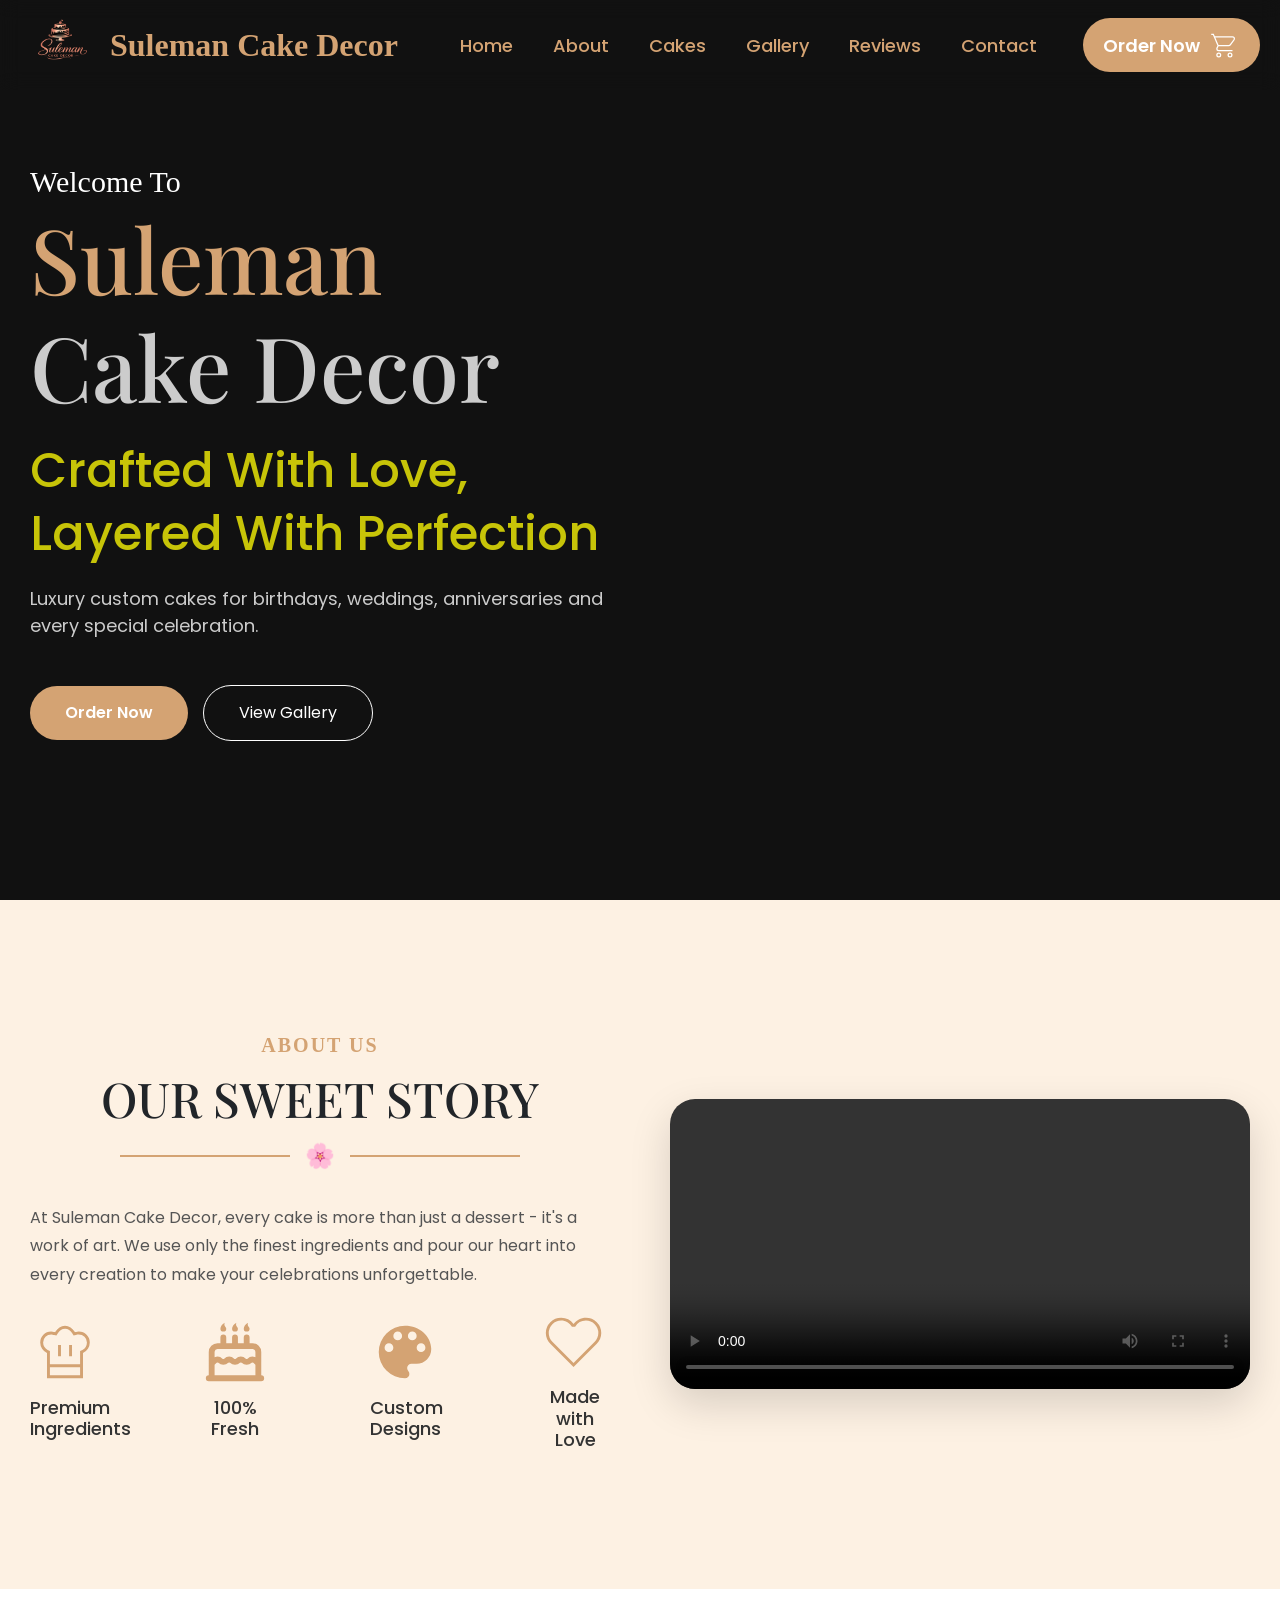
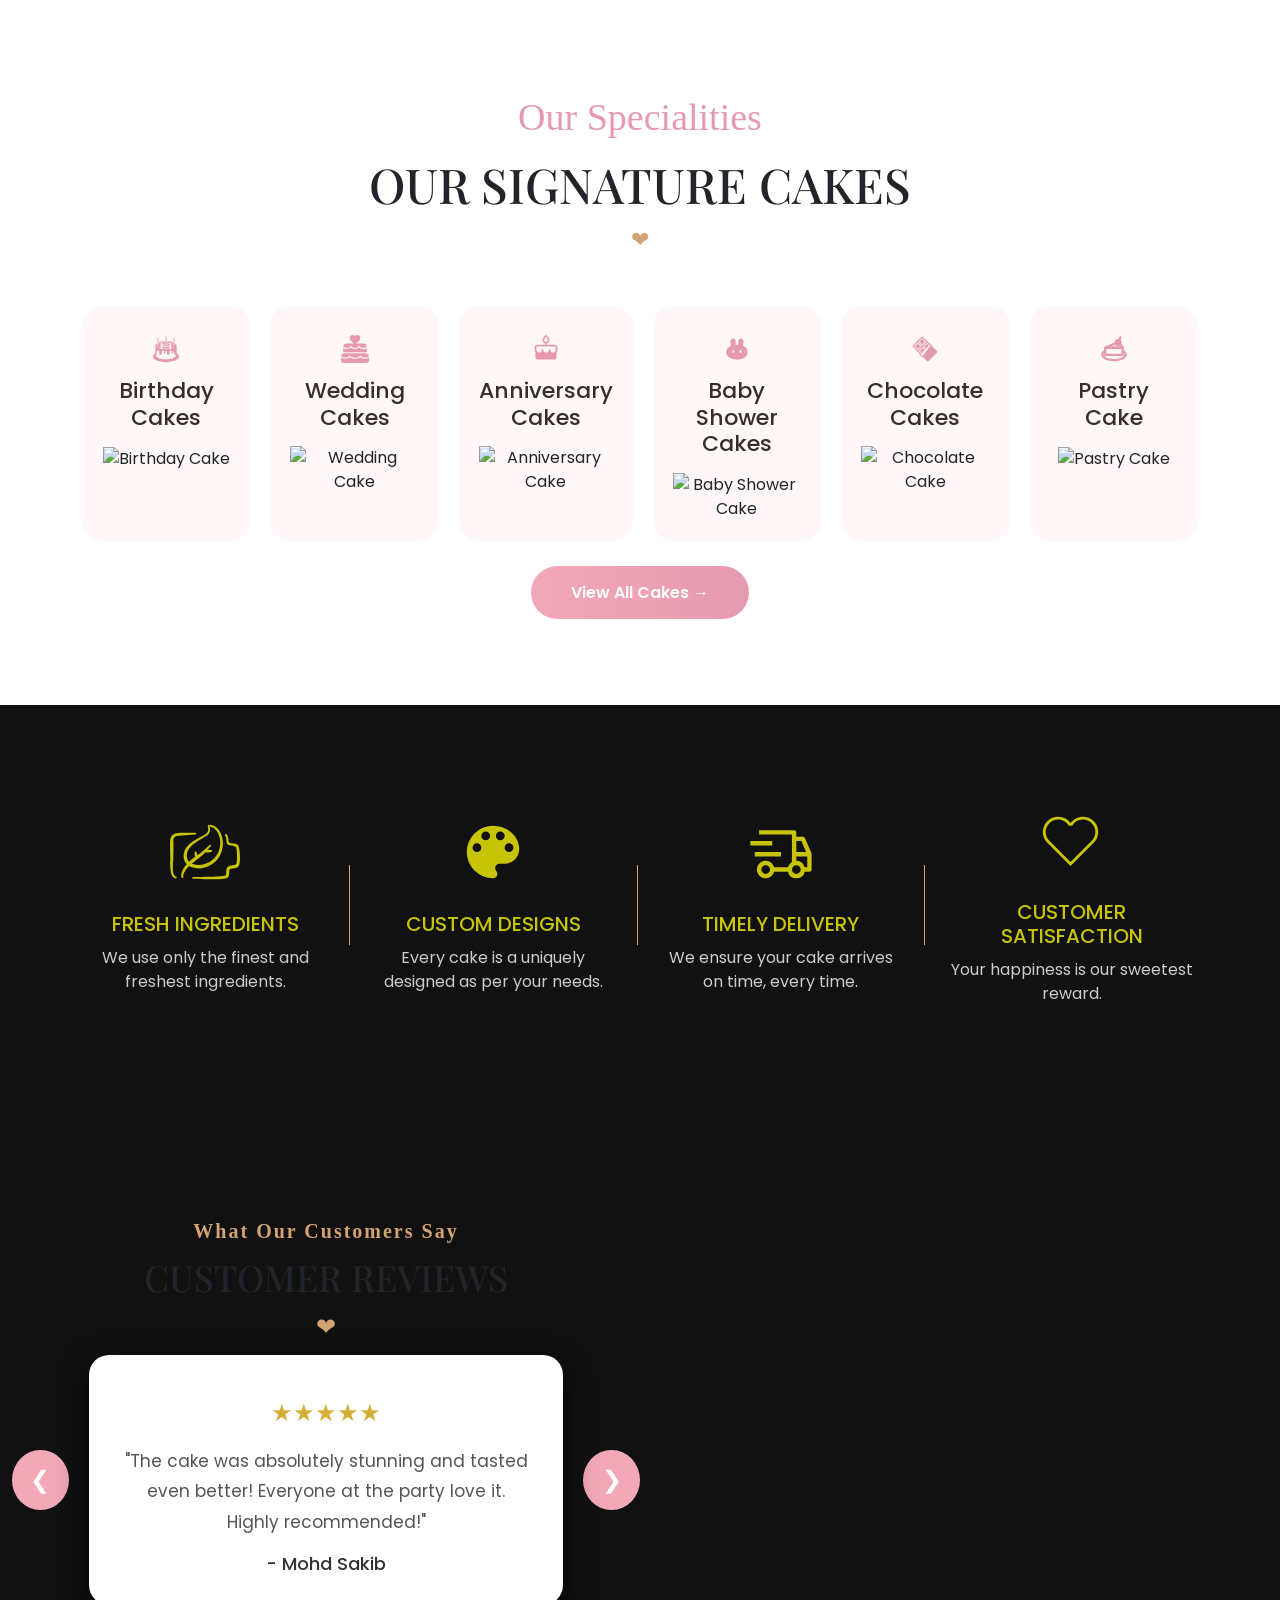
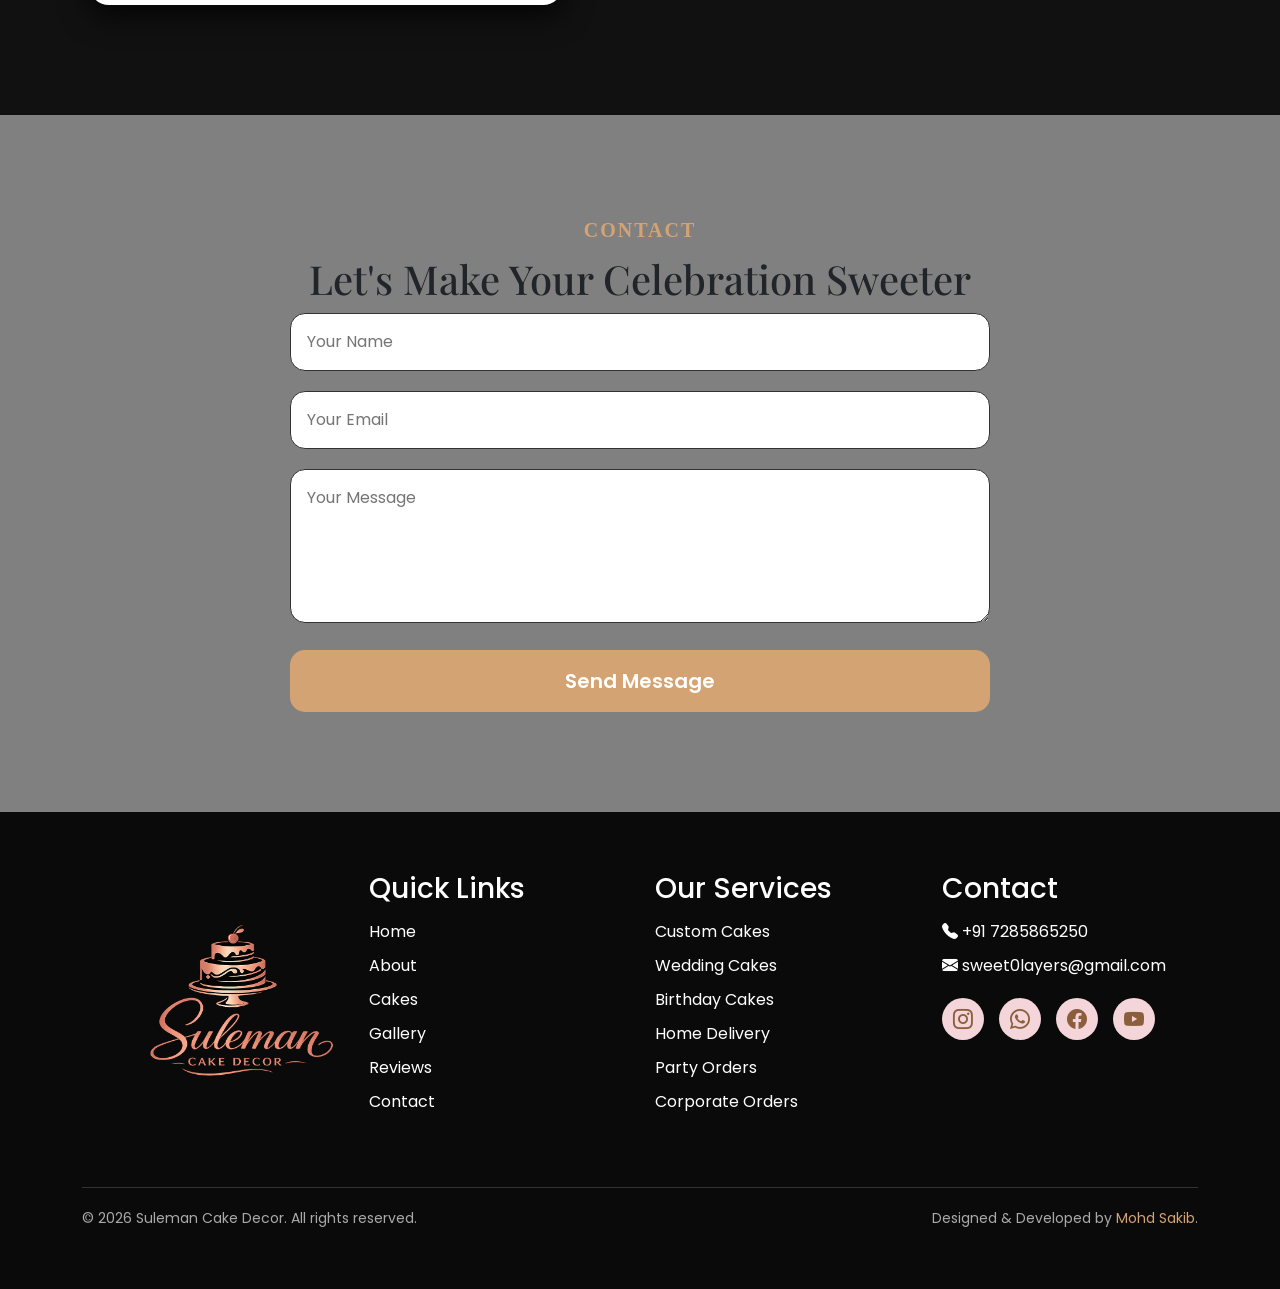
==== index.html @ d2c11972 "New Features Add" ====
<!DOCTYPE html>
<html lang="en">

<head>
    <meta charset="UTF-8">
    <meta name="viewport" content="width=device-width, initial-scale=1.0">

    <title>Suleman Cake Decor</title>

    <link rel="stylesheet" href="https://cdn.jsdelivr.net/npm/bootstrap-icons@1.11.3/font/bootstrap-icons.min.css">

    <!-- Bootstrap -->
    <link href="https://cdn.jsdelivr.net/npm/bootstrap@5.3.3/dist/css/bootstrap.min.css" rel="stylesheet">

    <!-- Google Fonts -->
    <link
        href="https://fonts.googleapis.com/css2?family=Playfair+Display:wght@500;600;700&family=Poppins:wght@300;400;500;600&display=swap"
        rel="stylesheet">

    <!-- CSS -->
    <link rel="stylesheet" href="style.css">
</head>

<body>

    <!-- ================= NAVBAR ================= -->

    <nav class="navbar navbar-expand-lg fixed-top">
        <div class="container">
            <a class="logo" href="#home">
                <img src="images/logo.png" alt="Logo" class="logo">
            </a>

            <a class="navbar-brand" href="#home">
                Suleman Cake Decor
            </a>

            <button class="navbar-toggler" type="button" data-bs-toggle="collapse" data-bs-target="#navbarMenu">
                <span class="navbar-toggler-icon"></span>
            </button>

            <div class="collapse navbar-collapse" id="navbarMenu">

                <ul class="navbar-nav mx-auto">

                    <li class="nav-item">
                        <a class="nav-link" href="#home">Home</a>
                    </li>

                    <li class="nav-item">
                        <a class="nav-link" href="#about">About</a>
                    </li>

                    <li class="nav-item">
                        <a class="nav-link" href="#cakes">Cakes</a>
                    </li>

                    <li class="nav-item">
                        <a class="nav-link" href="#gallery" id="navGalleryBtn">Gallery</a>
                    </li>

                    <li class="nav-item">
                        <a class="nav-link" href="#reviews">Reviews</a>
                    </li>

                    <li class="nav-item">
                        <a class="nav-link" href="#contact">Contact</a>
                    </li>

                </ul>

                <a href="#contact" class="order-btn">
                    Order Now
                    <svg xmlns="http://www.w3.org/2000/svg" viewBox="0 0 24 24">
                        <path fill="currentColor"
                            d="M16 18a2 2 0 0 1 2 2a2 2 0 0 1-2 2a2 2 0 0 1-2-2a2 2 0 0 1 2-2m0 1a1 1 0 0 0-1 1a1 1 0 0 0 1 1a1 1 0 0 0 1-1a1 1 0 0 0-1-1m-9-1a2 2 0 0 1 2 2a2 2 0 0 1-2 2a2 2 0 0 1-2-2a2 2 0 0 1 2-2m0 1a1 1 0 0 0-1 1a1 1 0 0 0 1 1a1 1 0 0 0 1-1a1 1 0 0 0-1-1M18 6H4.27l2.55 6H15c.33 0 .62-.16.8-.4l3-4c.13-.17.2-.38.2-.6a1 1 0 0 0-1-1m-3 7H6.87l-.77 1.56L6 15a1 1 0 0 0 1 1h11v1H7a2 2 0 0 1-2-2a2 2 0 0 1 .25-.97l.72-1.47L2.34 4H1V3h2l.85 2H18a2 2 0 0 1 2 2c0 .5-.17.92-.45 1.26l-2.91 3.89c-.36.51-.96.85-1.64.85" />
                    </svg>
                </a>

            </div>
        </div>
    </nav>

    <!-- ================= HERO ================= -->

    <section class="hero" id="home">

        <div class="container">

            <div class="row align-items-center min-vh-100">

                <div class="col-lg-6">

                    <span class="welcome-text">
                        Welcome To
                    </span>

                    <h1 class="hero-title">
                        Suleman <span class="layers-color"><br>Cake Decor</span>
                    </h1>

                    <h2 class="hero-heading">
                        Crafted With Love, <br>
                        Layered With Perfection
                    </h2>

                    <p class="hero-desc">
                        Luxury custom cakes for birthdays,
                        weddings, anniversaries and every
                        special celebration.
                    </p>

                    <div class="hero-buttons">

                        <a href="#contact" class="btn-primary-custom">
                            Order Now
                        </a>

                        <a href="#gallery" id="viewGalleryBtn" class="btn-outline-custom">
                            View Gallery
                        </a>

                    </div>

                </div>

            </div>

        </div>

    </section>

    <!-- ================= ABOUT ================= -->

    <section class="about-section" id="about">

        <div class="container">

            <div class="row align-items-center">

                <div class="col-lg-6">

                    <span class="section-tag">
                        ABOUT US
                    </span>

                    <h2 class="section-title">
                        OUR SWEET STORY
                    </h2>

                    <div class="divider-line">
                        <span>🌸</span>
                    </div>

                    <p>
                        At Suleman Cake Decor, every cake is more than just a dessert - it's a work of art. We use only the
                        finest ingredients and pour our heart into every creation to make your celebrations
                        unforgettable.
                    </p>

                    <div class="about-icons">

                        <div class="about-icon">
                            <svg xmlns="http://www.w3.org/2000/svg" viewBox="0 0 24 24">
                                <path fill="currentColor"
                                    d="M9.616 13.442h1V9.616h-1zm-3.789-1.115q-1.035-.517-1.68-1.48Q3.5 9.885 3.5 8.725q0-1.548 1.086-2.636Q5.67 5 7.219 5q.295 0 .603.05t.603.125l.173.039l.096-.155q.548-.909 1.404-1.484T12 3t1.902.575t1.423 1.484l.096.154l.154-.038q.286-.075.572-.125t.595-.05q1.568 0 2.663 1.088T20.5 8.744q0 1.16-.637 2.113q-.636.953-1.69 1.466v4.908H5.827zm7.577 1.115h1V9.616h-1zm-6.577 2.789h10.346v-4.552l.812-.396q.707-.344 1.12-1.018t.414-1.482q0-1.169-.828-1.976T16.704 6q-.256 0-.49.04q-.235.04-.466.116l-.79.228l-.487-.819q-.408-.69-1.047-1.128T12.01 4t-1.415.438t-1.047 1.128l-.487.819l-.815-.23q-.23-.068-.468-.112T7.29 6q-1.16 0-1.975.803T4.5 8.768q0 .803.411 1.473t1.124 1.042l.792.396zm-1 1h1V20h10.346v-2.77h1V21H5.827zm6.192-1" />
                            </svg>
                            <h6>Premium <br> Ingredients</h6>
                        </div>

                        <div class="about-icon">
                            <svg xmlns="http://www.w3.org/2000/svg" viewBox="0 0 24 24">
                                <path fill="currentColor"
                                    d="M16 6a1 1 0 0 1 1 1v2h1a3 3 0 0 1 3 3v8a1 1 0 1 1 0 2H3a1 1 0 1 1 0-2v-8a3 3 0 0 1 3-3h1V7a1 1 0 0 1 2 0v2h2V7a1 1 0 1 1 2 0v2h2V7a1 1 0 0 1 1-1m1.707 9.707a2.414 2.414 0 0 1-3.414 0a.414.414 0 0 0-.586 0a2.414 2.414 0 0 1-3.414 0a.414.414 0 0 0-.586 0a2.414 2.414 0 0 1-3.414 0a.414.414 0 0 0-.586 0L5 16.414V20h14v-3.586l-.707-.707a.414.414 0 0 0-.586 0M18 11H6a1 1 0 0 0-.993.883L5 12v1.802a2.415 2.415 0 0 1 2.707.49a.414.414 0 0 0 .586 0a2.414 2.414 0 0 1 3.414 0a.414.414 0 0 0 .586 0a2.414 2.414 0 0 1 3.414 0a.414.414 0 0 0 .586 0a2.42 2.42 0 0 1 2.538-.56l.169.07V12a1 1 0 0 0-.883-.993zm-5.5-9c-.25.501-.125.863.064 1.17l.106.162l.055.078c.144.203.275.39.275.59a1 1 0 1 1-2 0c0-.552.5-1.5 1.5-2m-4 0c-.25.501-.125.863.064 1.17l.106.162l.055.078C8.869 3.613 9 3.8 9 4a1 1 0 0 1-2 0c0-.552.5-1.5 1.5-2m8 0c-.25.501-.125.863.064 1.17l.106.162l.055.078c.144.203.275.39.275.59a1 1 0 1 1-2 0c0-.552.5-1.5 1.5-2" />
                            </svg>
                            <h6>100% <br> Fresh</h6>
                        </div>

                        <div class="about-icon">
                            <svg xmlns="http://www.w3.org/2000/svg" viewBox="0 0 24 24">
                                <path fill="currentColor"
                                    d="M17.5 12a1.5 1.5 0 0 1-1.5-1.5A1.5 1.5 0 0 1 17.5 9a1.5 1.5 0 0 1 1.5 1.5a1.5 1.5 0 0 1-1.5 1.5m-3-4A1.5 1.5 0 0 1 13 6.5A1.5 1.5 0 0 1 14.5 5A1.5 1.5 0 0 1 16 6.5A1.5 1.5 0 0 1 14.5 8m-5 0A1.5 1.5 0 0 1 8 6.5A1.5 1.5 0 0 1 9.5 5A1.5 1.5 0 0 1 11 6.5A1.5 1.5 0 0 1 9.5 8m-3 4A1.5 1.5 0 0 1 5 10.5A1.5 1.5 0 0 1 6.5 9A1.5 1.5 0 0 1 8 10.5A1.5 1.5 0 0 1 6.5 12M12 3a9 9 0 0 0-9 9a9 9 0 0 0 9 9a1.5 1.5 0 0 0 1.5-1.5c0-.39-.15-.74-.39-1c-.23-.27-.38-.62-.38-1a1.5 1.5 0 0 1 1.5-1.5H16a5 5 0 0 0 5-5c0-4.42-4.03-8-9-8" />
                            </svg>
                            <h6>Custom <br> Designs</h6>
                        </div>

                        <div class="about-icon">
                            <svg xmlns="http://www.w3.org/2000/svg" viewBox="0 0 24 24">
                                <path fill="currentColor"
                                    d="M4.24 12.25a4.2 4.2 0 0 1-1.24-3A4.25 4.25 0 0 1 7.25 5c1.58 0 2.96.86 3.69 2.14h1.12A4.24 4.24 0 0 1 15.75 5A4.25 4.25 0 0 1 20 9.25c0 1.17-.5 2.25-1.24 3L11.5 19.5zm15.22.71C20.41 12 21 10.7 21 9.25A5.25 5.25 0 0 0 15.75 4c-1.75 0-3.3.85-4.25 2.17A5.22 5.22 0 0 0 7.25 4A5.25 5.25 0 0 0 2 9.25c0 1.45.59 2.75 1.54 3.71l7.96 7.96z" />
                            </svg>
                            <h6>Made with<br>Love</h6>
                        </div>

                    </div>

                </div>

                <div class="col-lg-6">

                    <video controls playsinline preload="metadata" class="about-video">
                        <source src="Videos/About-Video.mp4" type="video/mp4">
                        Your browser does not support the video tag.
                    </video>

                </div>

            </div>

        </div>

    </section>

    <!-- ================= CAKES ================= -->

    <section class="cakes-section" id="cakes">

        <div class="container">

            <div class="cakes-heading">
                <span class="cakes-tag">Our Specialities</span>
                <h2 class="cakes-title">OUR SIGNATURE CAKES</h2>
                <div class="cakes-divider">❤</div>
            </div>

            <!-- Cake Cards -->
            <div class="cakes-grid">

                <div class="cake-card" data-category="birthday">
                    <div class="cake-icon">
                        <svg xmlns="http://www.w3.org/2000/svg" width="1em" height="1em" viewBox="0 0 64 64">
                            <path d="M0 0h64v64H0z" fill="none" />
                            <path fill="currentColor"
                                d="M38.026 30.765a36 36 0 0 0 2.005-.265v-4.701c-1.024.489-2.092.791-3.154 1.025c-2.693.563-5.432.629-8.146.345c-1.368-.173-2.685-.399-4.049-.884q-.405-.152-.805-.344v4.226c4.682.767 9.443 1.092 14.149.598" />
                            <path fill="currentColor"
                                d="M56.299 41.987V24.841c0-1.988-1.366-3.839-3.703-5.407v-7.509c0-.735-.583-1.343-1.342-1.458c.557-.236.951-.723.951-1.309c0-.813-1.652-3.437-1.652-3.437s-1.654 2.623-1.654 3.437c0 .578.385 1.061.931 1.301c-.802.08-1.431.703-1.431 1.466v5.385a35 35 0 0 0-4.49-1.377a1.6 1.6 0 0 0 .123-.596c0-.983-2-4.154-2-4.154s-1.83 2.904-1.984 4.014c-1.959-.289-4.044-.457-6.195-.525V7.467c0-.661-.512-1.213-1.188-1.334c.461-.215.783-.631.783-1.126C33.447 4.295 32 2 32 2s-1.447 2.295-1.447 3.007c0 .489.314.901.766 1.118c-.713.092-1.266.655-1.266 1.342v7.206c-2.103.07-4.142.236-6.06.518c-.188-1.135-1.981-3.979-1.981-3.979s-2 3.17-2 4.154c0 .197.045.383.111.56a35 35 0 0 0-4.633 1.429V11.94c0-.734-.584-1.342-1.344-1.457c.557-.236.953-.724.953-1.31c0-.813-1.654-3.437-1.654-3.437s-1.654 2.623-1.654 3.437c0 .578.386 1.061.932 1.301c-.803.081-1.432.704-1.432 1.466v7.574c-2.267 1.552-3.592 3.374-3.592 5.328V41.99C4.117 44.066 2 46.62 2 49.383C2 56.352 15.432 62 32 62s30-5.648 30-12.617c0-2.764-2.118-5.318-5.701-7.396M49.725 9.943c0-.407.828-1.719.828-1.719s.828 1.312.828 1.719a.68.68 0 0 1-.249.512c-.046-.004-.091-.013-.138-.013h-.992l-.037.003a.67.67 0 0 1-.24-.502m-.327 1.982c0-.262.276-.482.604-.482h.992c.326 0 .602.221.602.482v10.797a.42.42 0 0 1-.116.284l-.368.188a1 1 0 0 1-.117.011h-.992c-.327 0-.604-.222-.604-.483V11.925zm-7.367 2.284s1.002 1.585 1.002 2.077c0 .491-.449.89-1.002.89s-1-.398-1-.89s1-2.077 1-2.077M31.277 5.693c0-.355.723-1.502.723-1.502s.725 1.146.725 1.502a.6.6 0 0 1-.197.427c-.048-.005-.094-.014-.143-.014h-.867l-.052.005a.58.58 0 0 1-.189-.418m-.224 1.774c0-.195.213-.36.465-.36h.867c.253 0 .467.165.467.36v9.448a.3.3 0 0 1-.078.195l-.305.157l-.084.006h-.867c-.252 0-.465-.164-.465-.358zm-9.041 6.769s1 1.586 1 2.078c0 .49-.447.89-1 .89s-1-.399-1-.89c0-.492 1-2.078 1-2.078m-9.393-4.28c0-.405.826-1.717.826-1.717s.828 1.312.828 1.717a.68.68 0 0 1-.25.514c-.046-.004-.09-.013-.137-.013h-.992l-.035.003a.68.68 0 0 1-.24-.504m-.328 1.982c0-.261.276-.481.604-.481h.992c.327 0 .604.221.604.481v10.798a.42.42 0 0 1-.117.282l-.368.189a1 1 0 0 1-.118.011h-.992c-.327 0-.604-.221-.604-.482zm-1.104 11.643c.033-.17.099-.325.158-.483c.066.242.196.459.373.638c-.078.571.062 1.15.367 1.651c.649 1.043 1.76 1.773 2.892 2.353c1.585.789 3.291 1.292 5.035 1.688V19.249c0-.265.127-.497.313-.688c-.288.056-.578.098-.864.162c-1.345.306-2.713.711-3.971 1.296v-.529l.044-.021c1.228-.549 2.509-.952 3.808-1.26a41.6 41.6 0 0 1 7.928-1.046c.935-.035 1.872-.03 2.81-.007c.097.492.479.886.98 1.041a41 41 0 0 0-3.778-.213a43 43 0 0 0-4.439.208c.589.114 1.035.532 1.035 1.057v1.832l.053-.026c.686-.298 1.365-.47 2.051-.6c1.369-.252 2.74-.307 4.105-.229c1.372.095 2.712.285 4.052.856c.33.15.659.333.964.609c.289.253.628.744.492 1.306c-.145.524-.506.79-.814.994a4 4 0 0 1-1.002.44c-1.357.393-2.73.389-4.073.218c-.673-.107-1.329-.231-1.969-.54c-.297-.162-.649-.359-.753-.777c-.057-.461.34-.701.616-.847l.072.131c-.264.16-.526.422-.45.664s.375.41.653.527c.573.229 1.245.312 1.88.36c1.285.069 2.612-.053 3.784-.456c.526-.169 1.18-.601 1.206-.9c.082-.214-.438-.64-.99-.827c-1.125-.414-2.458-.54-3.719-.587c-1.276-.029-2.566.069-3.794.34c-.609.136-1.213.318-1.734.567a4 4 0 0 0-.63.375v1.517c.372.258.839.472 1.323.642c1.137.389 2.449.607 3.705.741c2.545.269 5.159.183 7.659-.286c1.229-.242 2.446-.587 3.467-1.171V20.52c-.402-.24-.827-.46-1.276-.648c-1.157-.485-2.412-.806-3.689-1.075a43 43 0 0 0-3.36-.522h.68q.188 0 .37-.045l.544-.264l.104-.071c.153-.138.268-.301.344-.479c.514.063 1.027.125 1.539.213c1.319.231 2.652.521 3.958 1.015q.424.161.841.361c.126-.501.638-.887 1.28-.887h1.199c.736 0 1.334.496 1.334 1.106V29.63c3.086-.913 6.008-2.354 8.468-4.521l.104.107c-1.798 1.965-4.084 3.494-6.544 4.568c-.665.287-1.342.544-2.027.779v.837c0 .304-.148.581-.389.78l-.6.288a1.7 1.7 0 0 1-.346.039h-1.199c-.653 0-1.172-.397-1.287-.913q-.95.191-1.908.324c-4.763.653-9.605.425-14.306-.44a1.03 1.03 0 0 1-.374.729l-.6.287c-.109.024-.227.04-.346.04h-1.199c-.738 0-1.334-.496-1.334-1.107v-.821c-1.87-.511-3.719-1.16-5.432-2.131c-1.165-.685-2.331-1.519-3.032-2.784c-.342-.628-.511-1.39-.362-2.11m43.112 23.756c0 3.881-9.536 8.221-22.299 8.221s-22.301-4.34-22.301-8.221v-3.974c.984-.053 1.77-.766 1.77-1.645v-3.855c0-1.214 1.119-2.198 2.5-2.198s2.502.984 2.502 2.198v4.756c0 1.412 1.303 2.558 2.908 2.558c1.607 0 2.91-1.146 2.91-2.558V37.76c0-1.271 1.172-2.3 2.617-2.3c1.447 0 2.619 1.029 2.619 2.3v3.098c0 .707.65 1.279 1.455 1.279c.803 0 1.453-.572 1.453-1.279V38.4c0-.918.848-1.662 1.893-1.662c1.043 0 1.889.744 1.889 1.662v4.22c0 1.412 1.305 2.558 2.91 2.558c1.607 0 2.91-1.146 2.91-2.558v-4.73c0-1.2 1.107-2.174 2.473-2.174s2.473.974 2.473 2.174v3.452c0 .706.65 1.278 1.455 1.278c.803 0 1.455-.572 1.455-1.278v-2.417c0-.629.578-1.139 1.293-1.139c.717 0 1.297.51 1.297 1.139v3.695c0 1.412 1.301 2.558 2.908 2.558c.32 0 .622-.057.91-.141z" />
                        </svg>
                    </div>
                    <h3>Birthday<br>Cakes</h3>
                    <img src="images/cake-categories/Cakes-Section/Birthday-Cake.png" alt="Birthday Cake">

                </div>

                <div class="cake-card" data-category="wedding">
                    <div class="cake-icon">
                        <svg xmlns="http://www.w3.org/2000/svg" width="1em" height="1em" viewBox="0 0 26 26">
                            <path d="M0 0h26v26H0z" fill="none" />
                            <path fill="currentColor"
                                d="M10.844.094c-1.613 0-2.75 1.142-2.75 2.75c0 1.77 1.398 2.921 2.75 4.031c.442.363.874.728 1.281 1.125H5c-1.316 0-2.409.851-2.813 2.031c0 0 .204 1.969 3.313 1.969c2.89 0 2.997-1.47 3-1.531A.495.495 0 0 1 9 10a.517.517 0 0 1 .5.5c.004.051.145 1.5 3.5 1.5s3.495-1.47 3.5-1.531a.51.51 0 0 1 .531-.469a.49.49 0 0 1 .469.5c.002.053.09 1.5 3 1.5c3.203 0 3.313-1.969 3.313-1.969C23.409 8.852 22.314 8 21 8h-7.125a20 20 0 0 1 1.281-1.125c1.351-1.11 2.75-2.262 2.75-4.031c0-1.608-1.136-2.75-2.75-2.75c-.93 0-1.717.666-2.156 1.125c-.437-.46-1.227-1.125-2.156-1.125M9.03 11.719C8.542 12.355 7.542 13 5.5 13c-2.005 0-3.001-.625-3.5-1.25V16h22v-4.25c-.499.62-1.498 1.25-3.5 1.25c-2.05 0-3.044-.647-3.531-1.281C16.415 12.352 15.285 13 13 13c-2.293 0-3.418-.645-3.969-1.281zM3 17c-1.316 0-2.409.851-2.813 2.031C.188 19.031.391 21 3.5 21c2.89 0 3.997-1.47 4-1.531A.495.495 0 0 1 8 19a.517.517 0 0 1 .5.5c.004.051 1.145 1.5 4.5 1.5s4.495-1.47 4.5-1.531a.51.51 0 0 1 .531-.469a.49.49 0 0 1 .469.5c.002.053 1.09 1.5 4 1.5c3.203 0 3.313-1.969 3.313-1.969C25.409 17.852 24.314 17 23 17zm5.031 3.719C7.542 21.355 5.542 22 3.5 22c-2.005 0-3.001-.625-3.5-1.25V24c0 1.656 1.344 2 3 2h20c1.656 0 3-.344 3-2v-3.25c-.499.62-1.498 1.25-3.5 1.25c-2.05 0-4.044-.647-4.531-1.281C17.415 21.352 15.285 22 13 22c-2.293 0-4.418-.645-4.969-1.281" />
                        </svg>
                    </div>
                    <h3>Wedding<br>Cakes</h3>
                    <img src="images/cake-categories/Cakes-Section/Wedding-Cake.png" alt="Wedding Cake">
                </div>

                <div class="cake-card" data-category="anniversary">
                    <div class="cake-icon">
                        <svg xmlns="http://www.w3.org/2000/svg" width="1em" height="1em" viewBox="0 0 256 256">
                            <path d="M0 0h256v256H0z" fill="none" />
                            <path fill="currentColor"
                                d="M208 88h-72v-9a32.06 32.06 0 0 0 24-31c0-28-26.44-45.91-27.56-46.66a8 8 0 0 0-8.88 0C122.44 2.09 96 20 96 48a32.06 32.06 0 0 0 24 31v9H48a24 24 0 0 0-24 24v23.33a40.84 40.84 0 0 0 8 24.24V200a24 24 0 0 0 24 24h144a24 24 0 0 0 24-24v-40.43a40.84 40.84 0 0 0 8-24.24V112a24 24 0 0 0-24-24m-96-40c0-13.57 10-24.46 16-29.79c6 5.33 16 16.22 16 29.79a16 16 0 0 1-32 0m104 87.33c0 13.25-10.46 24.31-23.32 24.66A24 24 0 0 1 168 136a8 8 0 0 0-16 0a24 24 0 0 1-48 0a8 8 0 0 0-16 0a24 24 0 0 1-24.68 24C50.46 159.64 40 148.58 40 135.33V112a8 8 0 0 1 8-8h160a8 8 0 0 1 8 8Z" />
                        </svg>
                    </div>
                    <h3>Anniversary<br>Cakes</h3>
                    <img src="images/cake-categories/Cakes-Section/Anniversary-Cake.png" alt="Anniversary Cake">
                </div>

                <div class="cake-card" data-category="Baby">
                    <div class="cake-icon">
                        <svg xmlns="http://www.w3.org/2000/svg" width="1em" height="1em" viewBox="0 0 24 24">
                            <path d="M0 0h24v24H0z" fill="none" />
                            <path fill="currentColor" fill-rule="evenodd"
                                d="M8.569 3c-1.48 0-2.475 1.35-2.194 2.812l.562 3.375C4.721 10.144 3 11.887 3 13.97v1.293c0 1.744 1.136 3.207 2.728 4.163C7.371 20.437 9.525 21 11.972 21s4.601-.563 6.244-1.575C19.864 18.469 21 17.006 21 15.262V13.97c0-2.081-1.721-3.77-3.937-4.725l.562-3.432C17.85 4.35 16.798 3 15.319 3c-1.305 0-2.194 1.069-2.194 2.362V8.39a9 9 0 0 0-1.153-.057h-1.283l.186-2.97C10.875 4.07 9.868 3 8.569 3m.337 12.375c.473 0 .844-.647.844-1.406c0-.76-.371-1.407-.844-1.407s-.844.647-.844 1.407s.371 1.406.844 1.406m6.187 0c.473 0 .844-.647.844-1.406c0-.76-.371-1.407-.844-1.407c-.472 0-.843.647-.843 1.407s.37 1.406.843 1.406"
                                clip-rule="evenodd" />
                        </svg>
                    </div>
                    <h3>Baby Shower<br>Cakes</h3>
                    <img src="images/cake-categories/Cakes-Section/Baby-Shower-Cake.png" alt="Baby Shower Cake">
                </div>

                <div class="cake-card" data-category="chocolate">
                    <div class="cake-icon">
                        <svg xmlns="http://www.w3.org/2000/svg" width="1em" height="1em" viewBox="0 0 32 32">
                            <path d="M0 0h32v32H0z" fill="none" />
                            <g fill="currentColor">
                                <path
                                    d="m9.622 7.763l3.21-3.21l3.21 3.21l-3.21 3.21zm-1.86 8.28l-3.21-3.21l3.21-3.21l3.21 3.21z" />
                                <path
                                    d="m13.823 2.413l7.526 7.536l.08-.08a.856.856 0 0 1 1.184-.013l.006.006l.867.867c.305.305.315.77.083 1.094l-.004.007l-.143.192l6.16 6.16c.55.55.55 1.43 0 1.98l-9.43 9.43c-.55.55-1.43.55-1.98 0l-4.447-4.447a.842.842 0 0 1-1.256.071l-2.6-2.6a.856.856 0 0 1-.013-1.184l.006-.007l.077-.076l-7.526-7.526c-.55-.55-.55-1.43 0-1.98l9.43-9.43c.55-.55 1.43-.55 1.98 0m6.58 8.48l-1.755-1.755a.59.59 0 0 0-.85 0l-3.58 3.58a.606.606 0 0 0 0 .86l1.749 1.749l.61-.61l-1.565-1.565l3.21-3.22l1.569 1.574zm-5.075 5.072l-1.754-1.754a.59.59 0 0 0-.85 0l-3.58 3.58l-.005.005l-.005.005c-.24.23-.24.61 0 .85l1.752 1.752l.616-.616l-1.57-1.564l3.22-3.21l1.564 1.563zM8.822 8.193l3.58 3.58c.24.24.62.24.85-.01l3.58-3.58a.58.58 0 0 0 .18-.42h.01c0-.15-.06-.31-.18-.43l-3.58-3.58a.605.605 0 0 0-.86 0l-3.58 3.59c-.24.23-.24.61 0 .85m-5.07 5.07l3.58 3.58c.24.24.62.24.85 0l3.58-3.58a.58.58 0 0 0 .18-.43h.01c0-.16-.06-.31-.18-.43l-3.58-3.58a.59.59 0 0 0-.85 0l-3.59 3.59c-.24.23-.24.61 0 .85m6.933 8.754l2.362 2.363l9.636-13.04l-.655-.655z" />
                            </g>
                        </svg>
                    </div>
                    <h3>Chocolate<br>Cakes</h3>
                    <img src="images/cake-categories/Cakes-Section/Chocolate-Cake.png" alt="Chocolate Cake">
                </div>

                <div class="cake-card" data-category="Pastry">
                    <div class="cake-icon">
                        <svg xmlns="http://www.w3.org/2000/svg" width="1em" height="1em" viewBox="0 0 48 48">
                            <path d="M0 0h48v48H0z" fill="none" />
                            <g fill="none" stroke="currentColor" stroke-width="4">
                                <path stroke-linecap="round" stroke-linejoin="round" d="M27 14L9 21.9h30L34 15" />
                                <circle cx="31" cy="13" r="4" fill="currentColor" />
                                <path stroke-linecap="round" d="m33 9l2-5" />
                                <path
                                    d="M9.5 26.957q-.903.451-1.678.956C5.418 29.481 4 31.412 4 33.5c0 5.247 8.954 9.5 20 9.5s20-4.253 20-9.5c0-2.14-1.488-4.113-4-5.701" />
                                <path stroke-linecap="round" stroke-linejoin="round" d="M9 22h30v12H9z" />
                                <path d="M9 22h31" />
                            </g>
                        </svg>
                    </div>
                    <h3>Pastry<br>Cake</h3>
                    <img src="images/cake-categories/Cakes-Section/Pastry-Cake.png" alt="Pastry Cake">
                </div>

            </div>

            <!-- Button -->
            <div class="cakes-btn">
                <a href="" id="viewCakesBtn" class="view-cakes-btn">
                    View All Cakes →
                </a>
            </div>

        </div>

    </section>

    <!-- ================= GALLERY ================= -->

    <section class="gallery-section" id="gallery">

        <div class="gallery-heading">
            <span class="gallery-tag">Our Collection</span>
            <h2 class="gallery-title">CAKE GALLERY</h2>
        </div>

        <div class="filter-buttons">

            <button class="filter-btn active" data-filter="all">
                All
            </button>

            <button class="filter-btn" data-filter="birthday">
                Birthday
            </button>

            <button class="filter-btn" data-filter="wedding">
                Wedding
            </button>

            <button class="filter-btn" data-filter="anniversary">
                Anniversary
            </button>

            <button class="filter-btn" data-filter="baby">
                Baby Shower
            </button>

            <button class="filter-btn" data-filter="chocolate">
                Chocolate
            </button>

            <button class="filter-btn" data-filter="pastry">
                Pastry
            </button>

            <button class="filter-btn" data-filter="custom">
                Custom
            </button>

        </div>

        <div class="gallery-grid">

            <div class="gallery-item birthday"><img src="images/cake-categories/Birthday-Cakes/birthday (1).jpg"></div>
            <div class="gallery-item birthday"><img src="images/cake-categories/Birthday-Cakes/birthday (2).jpg"></div>
            <div class="gallery-item birthday"><img src="images/cake-categories/Birthday-Cakes/birthday (3).jpg"></div>
            <div class="gallery-item birthday"><img src="images/cake-categories/Birthday-Cakes/birthday (4).jpg"></div>
            <div class="gallery-item birthday"><img src="images/cake-categories/Birthday-Cakes/birthday (5).jpg"></div>
            <div class="gallery-item birthday"><img src="images/cake-categories/Birthday-Cakes/birthday (6).jpg"></div>
            <div class="gallery-item birthday"><img src="images/cake-categories/Birthday-Cakes/birthday (7).jpg"></div>
            <div class="gallery-item birthday"><img src="images/cake-categories/Birthday-Cakes/birthday (8).jpg"></div>
            <div class="gallery-item birthday"><img src="images/cake-categories/Birthday-Cakes/birthday (9).jpg"></div>
            <div class="gallery-item birthday"><img src="images/cake-categories/Birthday-Cakes/birthday (10).jpg"></div>
            <div class="gallery-item birthday"><img src="images/cake-categories/Birthday-Cakes/birthday (11).jpg"></div>


            <div class="gallery-item wedding"><img src="images/cake-categories/Wedding-Cakes/wedding (1).jpg"></div>
            <div class="gallery-item wedding"><img src="images/cake-categories/Wedding-Cakes/wedding (2).jpg"></div>
            <div class="gallery-item wedding"><img src="images/cake-categories/Wedding-Cakes/wedding (3).jpg"></div>
            <div class="gallery-item wedding"><img src="images/cake-categories/Wedding-Cakes/wedding (4).jpg"></div>
            <div class="gallery-item wedding"><img src="images/cake-categories/Wedding-Cakes/wedding (5).jpg"></div>
            <div class="gallery-item wedding"><img src="images/cake-categories/Wedding-Cakes/wedding (6).jpg"></div>
            <div class="gallery-item wedding"><img src="images/cake-categories/Wedding-Cakes/wedding (7).jpg"></div>
            <div class="gallery-item wedding"><img src="images/cake-categories/Wedding-Cakes/wedding (8).jpg"></div>
            <div class="gallery-item wedding"><img src="images/cake-categories/Wedding-Cakes/wedding (9).jpg"></div>
            <div class="gallery-item wedding"><img src="images/cake-categories/Wedding-Cakes/wedding (10).jpg"></div>


            <div class="gallery-item anniversary"><img
                    src="images/cake-categories/Anniversary-Cakes/anniversary (1).jpg"></div>
            <div class="gallery-item anniversary"><img
                    src="images/cake-categories/Anniversary-Cakes/anniversary (2).jpg"></div>
            <div class="gallery-item anniversary"><img
                    src="images/cake-categories/Anniversary-Cakes/anniversary (3).jpg"></div>
            <div class="gallery-item anniversary"><img
                    src="images/cake-categories/Anniversary-Cakes/anniversary (4).jpg"></div>
            <div class="gallery-item anniversary"><img
                    src="images/cake-categories/Anniversary-Cakes/anniversary (5).jpg"></div>
            <div class="gallery-item anniversary"><img
                    src="images/cake-categories/Anniversary-Cakes/anniversary (6).jpg"></div>
            <div class="gallery-item anniversary"><img
                    src="images/cake-categories/Anniversary-Cakes/anniversary (7).jpg"></div>
            <div class="gallery-item anniversary"><img
                    src="images/cake-categories/Anniversary-Cakes/anniversary (8).jpg"></div>
            <div class="gallery-item anniversary"><img
                    src="images/cake-categories/Anniversary-Cakes/anniversary (9).jpg"></div>


            <div class="gallery-item baby"><img src="images/cake-categories/Baby-Shower-Cakes/baby (1).jpg"></div>
            <div class="gallery-item baby"><img src="images/cake-categories/Baby-Shower-Cakes/baby (2).jpg"></div>
            <div class="gallery-item baby"><img src="images/cake-categories/Baby-Shower-Cakes/baby (3).jpg"></div>
            <div class="gallery-item baby"><img src="images/cake-categories/Baby-Shower-Cakes/baby (4).jpg"></div>
            <div class="gallery-item baby"><img src="images/cake-categories/Baby-Shower-Cakes/baby (5).jpg"></div>
            <div class="gallery-item baby"><img src="images/cake-categories/Baby-Shower-Cakes/baby (6).jpg"></div>
            <div class="gallery-item baby"><img src="images/cake-categories/Baby-Shower-Cakes/baby (7).jpg"></div>
            <div class="gallery-item baby"><img src="images/cake-categories/Baby-Shower-Cakes/baby (8).jpg"></div>
            <div class="gallery-item baby"><img src="images/cake-categories/Baby-Shower-Cakes/baby (9).jpg"></div>
            <div class="gallery-item baby"><img src="images/cake-categories/Baby-Shower-Cakes/baby (10).jpg"></div>


            <div class="gallery-item chocolate"><img src="images/cake-categories/Chocolate-Cakes/chocolate (1).jpg"></div>
            <div class="gallery-item chocolate"><img src="images/cake-categories/Chocolate-Cakes/chocolate (2).jpg"></div>
            <div class="gallery-item chocolate"><img src="images/cake-categories/Chocolate-Cakes/chocolate (3).jpg"></div>
            <div class="gallery-item chocolate"><img src="images/cake-categories/Chocolate-Cakes/chocolate (4).jpg"></div>
            <div class="gallery-item chocolate"><img src="images/cake-categories/Chocolate-Cakes/chocolate (5).jpg"></div>
            <div class="gallery-item chocolate"><img src="images/cake-categories/Chocolate-Cakes/chocolate (6).jpg"></div>
            <div class="gallery-item chocolate"><img src="images/cake-categories/Chocolate-Cakes/chocolate (7).jpg"></div>
            <div class="gallery-item chocolate"><img src="images/cake-categories/Chocolate-Cakes/chocolate (8).jpg"></div>
            <div class="gallery-item chocolate"><img src="images/cake-categories/Chocolate-Cakes/chocolate (9).jpg"></div>
            <div class="gallery-item chocolate"><img src="images/cake-categories/Chocolate-Cakes/chocolate (10).jpg"></div>


            <div class="gallery-item pastry"><img src="images/cake-categories/Pastry-Cakes/pastry (1).jpg"></div>
            <div class="gallery-item pastry"><img src="images/cake-categories/Pastry-Cakes/pastry (2).jpg"></div>
            <div class="gallery-item pastry"><img src="images/cake-categories/Pastry-Cakes/pastry (3).jpg"></div>
            <div class="gallery-item pastry"><img src="images/cake-categories/Pastry-Cakes/pastry (4).jpg"></div>
            <div class="gallery-item pastry"><img src="images/cake-categories/Pastry-Cakes/pastry (5).jpg"></div>
            <div class="gallery-item pastry"><img src="images/cake-categories/Pastry-Cakes/pastry (6).jpg"></div>
            <div class="gallery-item pastry"><img src="images/cake-categories/Pastry-Cakes/pastry (7).jpg"></div>
            <div class="gallery-item pastry"><img src="images/cake-categories/Pastry-Cakes/pastry (8).jpg"></div>
            <div class="gallery-item pastry"><img src="images/cake-categories/Pastry-Cakes/pastry (9).jpg"></div>
            <div class="gallery-item pastry"><img src="images/cake-categories/Pastry-Cakes/pastry (10).jpg"></div>

            <div class="gallery-item custom"><img src="images/cake-categories/Custom-Cakes/custom (1).jpg" alt="Custom Cake 1"></div>
            <div class="gallery-item custom"><img src="images/cake-categories/Custom-Cakes/custom (2).jpg" alt="Custom Cake 2"></div>
            <div class="gallery-item custom"><img src="images/cake-categories/Custom-Cakes/custom (3).jpg" alt="Custom Cake 3"></div>
            <div class="gallery-item custom"><img src="images/cake-categories/Custom-Cakes/custom (4).jpg" alt="Custom Cake 4"></div>
            <div class="gallery-item custom"><img src="images/cake-categories/Custom-Cakes/custom (5).jpg" alt="Custom Cake 5"></div>
            <div class="gallery-item custom"><img src="images/cake-categories/Custom-Cakes/custom (6).jpg" alt="Custom Cake 6"></div>
            <div class="gallery-item custom"><img src="images/cake-categories/Custom-Cakes/custom (7).jpg" alt="Custom Cake 7"></div>
            <div class="gallery-item custom"><img src="images/cake-categories/Custom-Cakes/custom (8).jpg" alt="Custom Cake 8"></div>
            <div class="gallery-item custom"><img src="images/cake-categories/Custom-Cakes/custom (9).jpg" alt="Custom Cake 9"></div>
            <div class="gallery-item custom"><img src="images/cake-categories/Custom-Cakes/custom (10).jpg" alt="Custom Cake 10"></div>
            <div class="gallery-item custom"><img src="images/cake-categories/Custom-Cakes/custom (11).jpg" alt="Custom Cake 11"></div>
            <div class="gallery-item custom"><img src="images/cake-categories/Custom-Cakes/custom (12).jpg" alt="Custom Cake 12"></div>
            <div class="gallery-item custom"><img src="images/cake-categories/Custom-Cakes/custom (13).jpg" alt="Custom Cake 13"></div>
            <div class="gallery-item custom"><img src="images/cake-categories/Custom-Cakes/custom (14).jpg" alt="Custom Cake 14"></div>
            <div class="gallery-item custom"><img src="images/cake-categories/Custom-Cakes/custom (15).jpg" alt="Custom Cake 15"></div>
            <div class="gallery-item custom"><img src="images/cake-categories/Custom-Cakes/custom (16).jpg" alt="Custom Cake 16"></div>
            <div class="gallery-item custom"><img src="images/cake-categories/Custom-Cakes/custom (17).jpg" alt="Custom Cake 17"></div>
            <div class="gallery-item custom"><img src="images/cake-categories/Custom-Cakes/custom (18).jpg" alt="Custom Cake 18"></div>
            <div class="gallery-item custom"><img src="images/cake-categories/Custom-Cakes/custom (19).jpg" alt="Custom Cake 19"></div>
            <div class="gallery-item custom"><img src="images/cake-categories/Custom-Cakes/custom (20).jpg" alt="Custom Cake 20"></div>
            <div class="gallery-item custom"><img src="images/cake-categories/Custom-Cakes/custom (21).jpg" alt="Custom Cake 21"></div>
            <div class="gallery-item custom"><img src="images/cake-categories/Custom-Cakes/custom (22).jpg" alt="Custom Cake 22"></div>
            
        </div>

    </section>


    <!-- ================= FEATURES ================= -->

    <section class="features-section">

        <div class="container">



            <div class="features-icon">
                <svg xmlns="http://www.w3.org/2000/svg" width="1em" height="1em" viewBox="0 0 24 24">
                    <path d="M0 0h24v24H0z" fill="none" />
                    <g fill="currentColor" fill-rule="evenodd" clip-rule="evenodd">
                        <path
                            d="M23.978 13.19a16.4 16.4 0 0 0-.34-2.787a1.7 1.7 0 0 0-.41-.87a2 2 0 0 0-.738-.339a7 7 0 0 0-1.509-.19a1.3 1.3 0 0 1-.729-.23a1.4 1.4 0 0 1-.16-.669a6 6 0 0 0-.27-1.508a1.33 1.33 0 0 0-.459-.64a.35.35 0 0 0-.48.08a.34.34 0 0 0 .08.47c.188.201.295.464.3.74q.06.84.21 1.667c.042.157.12.3.23.42c.21.188.465.322.739.39a8.7 8.7 0 0 1 2.208.529a.95.95 0 0 1 .12.4c.132.849.202 1.707.21 2.566q.023 1.144-.12 2.278a1.9 1.9 0 0 1-.18.69a1.27 1.27 0 0 1-.79.269a10 10 0 0 0-1.328.25c-.263.078-.51.203-.73.37c-.28.225-.462.55-.509.908q-.085.682-.09 1.368c0 .28 0 .56-.22.68a12.5 12.5 0 0 1-3.166.35c-3.116.16-7.301.16-7.99.19a.3.3 0 0 0 0 .598c.739 0 4.924.21 8.06.19c1.2.042 2.4-.082 3.566-.37c.315-.168.555-.45.67-.788c.14-.555.207-1.126.2-1.698c0-.23 0-.44.119-.54a2.15 2.15 0 0 1 .919-.31c.453-.043.902-.13 1.338-.26c.302-.094.569-.275.77-.519c.185-.26.305-.562.35-.879a13.7 13.7 0 0 0 .129-2.806M1.474 7.067c.234-.255.535-.439.869-.53a6.6 6.6 0 0 1 1.818-.21l4.494-.32a.3.3 0 0 0 .34-.269a.31.31 0 0 0-.3-.31H4.211a7 7 0 0 0-2.098.11a2.8 2.8 0 0 0-1.389.76c-.311.344-.52.77-.599 1.228c-.1.58-.14 1.17-.12 1.758l.1 5.354c-.13 1.59-.032 3.191.29 4.755A2.37 2.37 0 0 0 1.883 21.1a.34.34 0 0 0 .2-.649c-.69-.23-.939-.999-1.059-1.878a20 20 0 0 1 .1-3.935c0-1.089 0-2.148.06-3.217V9.254a7.5 7.5 0 0 1 0-1.488c.026-.257.127-.5.29-.7" />
                        <path
                            d="M12.191 17.225a8.7 8.7 0 0 0 3.996-2.567a8.6 8.6 0 0 0 1.518-2.757a8.9 8.9 0 0 0 .44-3.096a8.07 8.07 0 0 0-1.469-4.425a4.26 4.26 0 0 0-2.687-1.728a.34.34 0 1 0-.13.659a3.88 3.88 0 0 1 2.558 2.107a7.46 7.46 0 0 1 .829 3.407a8.2 8.2 0 0 1-.48 2.756a7.6 7.6 0 0 1-1.398 2.398a7.63 7.63 0 0 1-3.486 2.167a6.3 6.3 0 0 1-3.996 0a3 3 0 0 1-.42-.15c.63-.53 1.28-.999 1.939-1.528c.659-.53 1.338-1.069 1.997-1.638l.57-.57l.12-.13q.499.03.998 0c.33 0 .65-.11 1-.12a.35.35 0 0 0 .349-.339a.34.34 0 0 0-.33-.34a4 4 0 0 0-.849-.07q-.262.03-.52.09q.585-.711 1.25-1.348a.3.3 0 0 0-.21-.51a.3.3 0 0 0-.21.09c-.7.57-1.289 1.24-1.998 1.859q-.394.373-.829.699c-.48.37-.999.699-1.448.999q.015-.195 0-.39a6 6 0 0 0-.19-.6a.33.33 0 0 0-.39-.279a.34.34 0 0 0-.28.39q-.028.394 0 .789q.06.296.19.569c-.489.35-.998.71-1.438 1.099c-.25.2-.47.43-.71.649a3 3 0 0 1-.638-1.368a4 4 0 0 1 .689-3.097a7.8 7.8 0 0 1 1.548-1.628a26 26 0 0 1 2.917-1.898c.43-.26.929-.52 1.378-.819c.33-.2.625-.45.88-.74c.27-.333.437-.74.479-1.168a3.4 3.4 0 0 0-.25-1.758a.29.29 0 0 0-.39-.16a.29.29 0 0 0-.16.39c.147.382.212.79.19 1.199a1.7 1.7 0 0 1-.38 1.048q-.332.369-.748.64c-.46.28-1 .51-1.389.739a29 29 0 0 0-3.076 1.808a8.7 8.7 0 0 0-1.798 1.728a5.06 5.06 0 0 0-1 3.895c.133.75.48 1.443 1 1.998c-.2.23-.42.46-.61.71a7.1 7.1 0 0 0-1.118 2.107a3.26 3.26 0 0 0-.11 1.688a.34.34 0 0 0 .4.26a.34.34 0 0 0 .27-.4c-.056-.439.01-.884.189-1.288c.282-.65.67-1.247 1.149-1.768c.21-.23.44-.45.659-.67q.425.273.899.45a7.35 7.35 0 0 0 4.734-.04" />
                    </g>
                </svg>
                <h3>FRESH INGREDIENTS</h3>
                <p>We use only the finest and freshest ingredients.</p>
            </div>

            <div class="divider"></div>

            <div class="features-icon">
                <svg xmlns="http://www.w3.org/2000/svg" viewBox="0 0 24 24">
                    <path fill="currentColor"
                        d="M17.5 12a1.5 1.5 0 0 1-1.5-1.5A1.5 1.5 0 0 1 17.5 9a1.5 1.5 0 0 1 1.5 1.5a1.5 1.5 0 0 1-1.5 1.5m-3-4A1.5 1.5 0 0 1 13 6.5A1.5 1.5 0 0 1 14.5 5A1.5 1.5 0 0 1 16 6.5A1.5 1.5 0 0 1 14.5 8m-5 0A1.5 1.5 0 0 1 8 6.5A1.5 1.5 0 0 1 9.5 5A1.5 1.5 0 0 1 11 6.5A1.5 1.5 0 0 1 9.5 8m-3 4A1.5 1.5 0 0 1 5 10.5A1.5 1.5 0 0 1 6.5 9A1.5 1.5 0 0 1 8 10.5A1.5 1.5 0 0 1 6.5 12M12 3a9 9 0 0 0-9 9a9 9 0 0 0 9 9a1.5 1.5 0 0 0 1.5-1.5c0-.39-.15-.74-.39-1c-.23-.27-.38-.62-.38-1a1.5 1.5 0 0 1 1.5-1.5H16a5 5 0 0 0 5-5c0-4.42-4.03-8-9-8" />
                </svg>
                <h3>CUSTOM DESIGNS</h3>
                <p>Every cake is a uniquely designed as per your needs.</p>
            </div>

            <div class="divider"></div>

            <div class="features-icon">
                <svg xmlns="http://www.w3.org/2000/svg" width="1em" height="1em" viewBox="0 0 32 32">
                    <path d="M0 0h32v32H0z" fill="none" />
                    <path fill="currentColor" d="M4 16h12v2H4zm-2-5h10v2H2z" />
                    <path fill="currentColor"
                        d="m29.919 16.606l-3-7A1 1 0 0 0 26 9h-3V7a1 1 0 0 0-1-1H6v2h15v12.556A4 4 0 0 0 19.142 23h-6.284a4 4 0 1 0 0 2h6.284a3.98 3.98 0 0 0 7.716 0H29a1 1 0 0 0 1-1v-7a1 1 0 0 0-.081-.394M9 26a2 2 0 1 1 2-2a2 2 0 0 1-2 2m14-15h2.34l2.144 5H23Zm0 15a2 2 0 1 1 2-2a2 2 0 0 1-2 2m5-3h-1.142A3.995 3.995 0 0 0 23 20v-2h5Z" />
                </svg>
                <h3>TIMELY DELIVERY</h3>
                <p>We ensure your cake arrives on time, every time.</p>
            </div>

            <div class="divider"></div>

            <div class="features-icon">
                <svg xmlns="http://www.w3.org/2000/svg" viewBox="0 0 24 24">
                    <path fill="currentColor"
                        d="M4.24 12.25a4.2 4.2 0 0 1-1.24-3A4.25 4.25 0 0 1 7.25 5c1.58 0 2.96.86 3.69 2.14h1.12A4.24 4.24 0 0 1 15.75 5A4.25 4.25 0 0 1 20 9.25c0 1.17-.5 2.25-1.24 3L11.5 19.5zm15.22.71C20.41 12 21 10.7 21 9.25A5.25 5.25 0 0 0 15.75 4c-1.75 0-3.3.85-4.25 2.17A5.22 5.22 0 0 0 7.25 4A5.25 5.25 0 0 0 2 9.25c0 1.45.59 2.75 1.54 3.71l7.96 7.96z" />
                </svg>
                <h3>CUSTOMER SATISFACTION</h3>
                <p>Your happiness is our sweetest reward.</p>
            </div>



        </div>

    </section>

    <!-- ================= REVIEWS ================= -->

    <section class="reviews-section" id="reviews">

        <div class="container">

            <div class="review-slider">

                <div class="review-heading">
                    <span class="review-tag">What Our Customers Say</span>
                    <h2 class="review-title">CUSTOMER REVIEWS</h2>

                    <div class="review-divider">❤</div>
                </div>

                <div class="review-cards">

                    <button class="arrow prev">&#10094;</button>

                    <div class="review-card active">
                        <div class="stars">★★★★★</div>
                        <p>"The cake was absolutely stunning and tasted even better! Everyone at the party love it.
                            Highly recommended!"</p>
                        <h5>- Mohd Sakib</h5>
                    </div>

                    <div class="review-card">
                        <div class="stars">★★★★★</div>
                        <p>"Suleman Cake Decor made our wedding cake and it was a masterpiece! The design was exactly what we
                            wanted and the flavor was divine."</p>
                        <h5>- Harsh Verma</h5>
                    </div>

                    <div class="review-card">
                        <div class="stars">★★★★★</div>
                        <p>"I ordered a custom cake for my son's birthday and it was a huge hit! The team was so helpful
                            and the cake was delicious."</p>
                        <h5>- Fiaz Noor</h5>
                    </div>

                    <button class="arrow next">&#10095;</button>

                </div>

            </div>

        </div>

    </section>


    <!-- ================= CONTACT ================= -->

    <section class="contact-section" id="contact">

        <div class="container">

            <div class=" text-center">

                <span class="section-tag">
                    CONTACT
                </span>

                <h2 class="section-title">
                    Let's Make Your Celebration Sweeter
                </h2>

            </div>

            <form class="contact-form" id="contact-form">

                <input type="text" placeholder="Your Name" name="name">

                <input type="email" placeholder="Your Email" name="email">

                <textarea rows="5" placeholder="Your Message" name="message"></textarea>

                <button type="submit">
                    Send Message
                </button>

            </form>

        </div>

    </section>

    <!-- ================= FOOTER ================= -->

    <footer class="footer-section">
        <div class="container">
            <div class="footer-top">

                <div class="footer-col">
                    <img src="images/logo.png" alt="Logo" class="footer-logo">
                </div>

                <div class="footer-col">
                    <h3>Quick Links</h3>
                    <ul>
                        <li><a href="#home">Home</a></li>
                        <li><a href="#about">About</a></li>
                        <li><a href="#cakes">Cakes</a></li>
                        <li><a href="#gallery">Gallery</a></li>
                        <li><a href="#reviews">Reviews</a></li>
                        <li><a href="#contact">Contact</a></li>
                    </ul>
                </div>

                <div class="footer-col">
                    <h3>Our Services</h3>
                    <ul>
                        <li>Custom Cakes</li>
                        <li>Wedding Cakes</li>
                        <li>Birthday Cakes</li>
                        <li>Home Delivery</li>
                        <li>Party Orders</li>
                        <li>Corporate Orders</li>
                    </ul>
                </div>

                <div class="footer-col">
                    <h3>Contact</h3>

                    <ul class="footer-contact">
                        <li><i class="bi bi-telephone-fill"></i>
                            <a href="tel:+917285865250">+91 7285865250</a>
                        </li>

                        <li><i class="bi bi-envelope-fill"></i>
                            <a href="mailto:sweet0layers@gmail.com">sweet0layers@gmail.com</a>
                        </li>
                    </ul>

                    <div class="footer-social">
                        <a href="https://www.instagram.com/suleman_cake_decor" target="_blank">
                            <i class="bi bi-instagram"></i>
                        </a>

                        <a href="https://wa.me/917285865250" target="_blank">
                            <i class="bi bi-whatsapp"></i>
                        </a>

                        <a href="https://www.facebook.com/sulaiman.ansari.9638" target="_blank">
                            <i class="bi bi-facebook"></i>
                        </a>

                        <a href="https://www.youtube.com/@mohdsulaiman8537" target="_blank">
                            <i class="bi bi-youtube"></i>
                        </a>
                    </div>
                </div>

            </div>

            <div class="footer-bottom">
                <div class="left">
                    &copy; 2026 Suleman Cake Decor. All rights reserved.
                </div>
                <div class="right">
                    Designed & Developed by <a href="https://www.linkedin.com/in/imohdsakib/" target="_blank">Mohd Sakib</a>.
                </div>
            </div>
        </div>
    </footer>

    <!-- Bootstrap -->
    <script src="https://cdn.jsdelivr.net/npm/bootstrap@5.3.3/dist/js/bootstrap.bundle.min.js"></script>


    <!-- Gallery Modal -->

    <div id="cakeModal" class="cake-modal">
        <span class="close-modal">&times;</span>
        <div class="cake-modal-content">
            <div id="cakeImages"></div>
        </div>
    </div>
   
    <!-- Gallery Fullscreen Modal (for gallery images only) -->
    <div id="galleryModal" class="cake-modal">
        <span class="close-gallery">&times;</span>
        <div class="cake-modal-content">
            <img id="galleryFullscreenImage" src="" alt="Fullscreen Gallery Image">
        </div>
    </div>


    <script src="script.js"></script>

</body>

</html>
---- style.css ----
*,
*::before,
*::after {
    margin: 0;
    padding: 0;
    box-sizing: border-box;
}


html {
    scroll-behavior: smooth;
}

body {
    font-family: 'Poppins', sans-serif;
    background: #111111;
    overflow-x: hidden;
}

/* =========================
   COLORS
========================= */

:root {
    --primary: #D4A373;
    --dark: #111111;
    --light: #FFF8F0;
    --white: #ffffff;
}

/* =========================
   NAVBAR
========================= */

.navbar {
    width: 100%;
    padding: 5px 0;
    background: skincolor;
    backdrop-filter: blur(10px);
}

.navbar .container {
    width: 100%;
    max-width: 1600px;
    margin: 0 auto;
    padding: 0 20px;
    display: flex;
    justify-content: space-between;
    align-items: center;
}

.logo {
    width: 80px;
    height: auto;
    border-radius: 50%;
    margin-right: 10px;
}

.navbar-brand {
    font-family: 'Great Vibes', cursive;
    font-size: 32px;
    color: var(--primary) !important;
    font-weight: 700;
}

.nav-link {
    color: #D4A373 !important;
    margin: 0 12px;
    font-weight: 500;
    font-size: 18px;
    display: inline-flex;
    align-items: center;
    transition: all .3s ease;
}

.nav-link:hover {
    color: rgb(70, 28, 28) !important;
    transform: translateY(-3px);
}

.order-btn {
    background: var(--primary);
    color: white;
    text-decoration: none;
    text-align: center;
    padding: 12px 20px;
    border-radius: 50px;
    font-weight: 600;
    font-size: 18px;
    display: inline-flex;
    align-items: center;
    transition: all .3s ease;
}

.order-btn svg {
    width: 30px;
    height: auto;
    margin-left: 10px;
}

.order-btn:hover {
    color: rgb(70, 28, 28);
    transform: translateY(-3px);
}

/* =========================
   HERO SECTION
========================= */

.hero .container {
    max-width: 1600px;
}

.hero {
    background: url('images/hero-image.jpeg');
    background-size: cover;
    background-position: center;
    background-repeat: no-repeat;
    display: flex;
    align-items: center;
}

.col-lg-6 {
    padding: 30px;
}

.welcome-text {
    position: relative;
    z-index: 10;
    max-width: 700px;
    font-family: 'Great Vibes', cursive;
    font-size: 30px;
    color: white;
}

.hero-title {
    font-size: 90px;
    font-family: 'Playfair Display', serif;
    color: var(--primary);
}

.layers-color {
    color: #ccc;
}

.hero-heading {
    font-size: 48px;
    line-height: 1.3;
    margin: 20px 0;
    color: #eeea06d2;
}

.hero-desc {
    color: #cccccc;
    font-size: 18px;
}

.hero-buttons {
    margin-top: 30px;
    display: flex;
    gap: 15px;
    flex-wrap: wrap;
    display: inline-flex;
    align-items: center;
    transition: all .3s ease;
}

.hero-buttons .btn-primary-custom:hover {
    transform: translateY(-3px);
    background: white;
    color: #111;
}

.hero-buttons .btn-outline-custom:hover {
    transform: translateY(-3px);
    background: white;
    color: #111;
}

.btn-primary-custom {
    background: var(--primary);
    color: white;
    text-decoration: none;
    padding: 15px 35px;
    border-radius: 50px;
    font-weight: 600;
}

.btn-primary-custom:hover {
    color: white;
}

.btn-outline-custom {
    border: 1px solid white;
    color: white;
    text-decoration: none;
    padding: 15px 35px;
    border-radius: 50px;
}

.btn-outline-custom:hover {
    background: white;
    color: #111;
}

.hero-image {
    max-width: 100%;
    border-radius: 25px;
    box-shadow: 0 20px 50px rgba(0, 0, 0, .4);
}

/* =========================
   COMMON SECTION
========================= */

.section-tag {
    color: var(--primary);
    font-family: 'Playfair Display', serif;
    font-size: 20px;
    font-weight: 600;
    letter-spacing: 2px;
}

.section-title {
    font-family: 'Playfair Display', serif;
    font-size: 48px;
    margin-top: 10px;
    margin-bottom: 10px;
}

.divider-line {
    text-align: left;
    color: var(--primary);
    font-size: 24px;
    margin-top: 0%;
    margin-bottom: 30px;
}

.divider-line::before,
.divider-line::after {
    content: '';
    display: inline-block;
    width: 170px;
    height: 2px;
    background: var(--primary);
    vertical-align: middle;
    margin: 0 15px;
}

/* =========================
   ABOUT
========================= */

.about-section .container {
    max-width: 1400px;
}

.about-section {
    padding: 100px 0;
    background: #fdf1e3;
}

.section-tag {
    color: var(--primary);
    font-family: 'Great Vibes', cursive;
    font-size: 20px;
    font-weight: 600;
    letter-spacing: 2px;
    display: flex;
    align-items: center;
    justify-content: center;
}

.section-title {
    font-family: 'Playfair Display', serif;
    font-size: 48px;
    margin-top: 10px;
    margin-bottom: 10px;
    display: flex;
    align-items: center;
    justify-content: center;
}

.divider-line {
    text-align: left;
    color: var(--primary);
    font-size: 24px;
    margin-top: 0%;
    margin-bottom: 30px;
    display: flex;
    align-items: center;
    justify-content: center;
}

.about-section p {
    color: #555;
    line-height: 1.8;
}

.about-icons {
    display: flex;
    align-content: center;
    gap: 100px;
    flex-wrap: wrap;
    align-items: center;
    justify-content: center;
}

.about-icon {
    text-align: center;
    color: var(--primary);
    width: 70px;
    height: auto;
}

.about-icon h6 {
    font-size: 18px;
    margin-top: 10px;
    color: #333;
}

.about-video {
    width: 100%;
    max-width: 800px;
    height: auto;
    object-fit: cover;
    border-radius: 25px;
    box-shadow: 0 15px 40px rgba(0, 0, 0, .15);
    display: block;
    margin: auto;
    cursor: pointer;
    transition: all .3s ease;
}

.about-video:hover {
    transform: translateY(-5px);
    box-shadow: 0 20px 50px rgba(0, 0, 0, .2);
}

/* =========================
   CAKES
========================= */

.cakes-section {
    padding: 100px 0;
    background: #fff;
}



.cakes-heading {
    text-align: center;
    margin-bottom: 50px;
}

.cakes-tag {
    font-family: 'Great Vibes', cursive;
    font-size: 38px;
    color: #e69ab0;
}

.cakes-title {
    font-family: 'Playfair Display', serif;
    font-size: 48px;
    margin: 10px 0;
}

.cakes-divider {
    color: #d4a373;
    font-size: 22px;
}

.cakes-grid {
    display: grid;
    grid-template-columns: repeat(6, 1fr);
    gap: 20px;
}

.cake-card {
    background: #fff7f8;
    border-radius: 20px;
    padding: 20px;
    text-align: center;
    transition: .3s;
}

.cake-card:hover {
    transform: translateY(-8px);
}

.cake-icon {
    font-size: 28px;
    color: #e69ab0;
    margin-bottom: 10px;
}

.cake-card h3 {
    font-size: 22px;
    color: #3b2c2c;
    margin-bottom: 15px;
}

.cake-card img {
    width: 100%;
    height: 180px;
    object-fit: contain;
}

.cake-gallery {
    display: none;
    grid-template-columns: 1fr;
    gap: 15px;
    margin-top: 20px;
}

.cake-gallery.show {
    display: grid;
}

.cake-gallery img {
    width: 100%;
    height: 150px;
    border-radius: 10px;
}

.cakes-btn {
    text-align: center;
    margin-top: 40px;
}

.view-cakes-btn {
    background: linear-gradient(90deg, #f3a8b8, #e69ab0);
    color: #fff;
    padding: 15px 40px;
    border-radius: 50px;
    text-decoration: none;
    font-weight: 600;
    transition: .3s;
}

.view-cakes-btn:hover {
    transform: translateY(-3px);
    background: var(--primary);
    color: black;
}



/* =========================
   GALLERY
========================= */

.gallery-section {
    display: none;
    background: #fdf1e3;
    padding: 50px 20px;
}

.gallery-section.show {
    display: block;
}

.gallery-heading {
    font-family: 'Great Vibes', cursive;
    text-align: center;
    margin-bottom: 50px;
}

.filter-buttons {
    display: flex;
    justify-content: center;
    gap: 15px;
    flex-wrap: wrap;
    margin-bottom: 40px;
}

.filter-btn {
    border: none;
    background: #f4d5da;
    padding: 12px 25px;
    border-radius: 50px;
    cursor: pointer;
    transition: .3s;
}

.filter-btn.active {
    background: #D4A373;
    color: #fff;
}

.gallery-grid {
    column-count: 6;
    gap: 25px;
}

.gallery-item {
    break-inside: avoid;
    margin-bottom: 25px;
}

.gallery-item img {
    width: 100%;
    border-radius: 15px;
    display: block;
}



.cake-modal {
    display: none;
    position: fixed;
    inset: 0;
    background: rgba(0, 0, 0, .8);
    z-index: 9999;
    justify-content: center;
    align-items: center;
}

.cake-modal-content {
    background: #fff;
    width: 90%;
    max-width: 1000px;
    max-height: 90vh;
    overflow: auto;
    padding: 20px;
    border-radius: 15px;
}

#galleryModal {
    display: none;
    position: fixed;
    inset: 0;
    background: rgba(0, 0, 0, 0.9);
    z-index: 10000;
    justify-content: center;
    align-items: center;

}

#galleryModal .cake-modal-content {
    justify-content: center;
    align-items: center;
    max-width: auto;
    max-height: auto;
}

#galleryFullscreenImage {
    width: auto;
    height: auto;
    max-width: none;
    max-height: none;
    border-radius: 10px;
}


.close-gallery {
    position: absolute;
    top: 20px;
    right: 35px;
    color: #fff;
    font-size: 40px;
    font-weight: bold;
    cursor: pointer;
}



/* =========================
   Features
========================= */

.features-section {
    background: #111;
    color: white;
    padding: 100px 0;
}

.features-section .container {
    display: flex;
    align-items: center;
    justify-content: space-between;
}

.features-icon {
    display: flex;
    text-align: center;
    flex-direction: column;
    text-align: center;
}

.features-icon svg {
    display: block;
    width: 70px;
    height: auto;
    margin: 0 auto 15px;
    color: #eeea06d2;
}

.features-icon h3 {
    margin: 10px 0;
    color: #eeea06d2;
    text-align: center;
    font-size: 20px;
}

.features-icon p {
    margin: 0 auto;
    text-align: center;
    max-width: 250px;
    line-height: 1.5;
    color: #ccc;
}

.divider {
    width: 1px;
    height: 80px;
    background: var(--primary);
    margin: 0 20px;
    flex-shrink: 0;
}

/* =========================
   REVIEWS
========================= */

.reviews-section {
    background: url('images/review-bg-image.png');
    background-size: cover;
    background-position: center;
    padding: 110px 0;
}

.reviews-section .container {
    width: 100%;
    max-width: 1600px;
    display: flex;
    justify-content: space-between;
    align-items: center;
    gap: 10px;
}

.review-slider {
    flex: 1;
    flex-direction: column;
    align-items: center;
    max-width: 50%;
    gap: 10px;
}

.review-heading {
    text-align: center;
    margin-bottom: 10px;
}

.review-tag {
    color: var(--primary);
    font-family: 'great vibes', cursive;
    font-size: 20px;
    font-weight: 600;
    letter-spacing: 2px;
}

.review-title {
    display: flex;
    font-family: 'Playfair Display', serif;
    align-items: center;
    justify-content: center;
    font-size: 36px;
    margin-top: 10px;
    margin-bottom: 10px;
}

.review-divider {
    text-align: center;
    color: var(--primary);
    font-size: 24px;
    margin-top: 0%;
    margin-bottom: 0px;
}

.review-cards {
    display: flex;
    align-items: center;
    justify-content: center;
    gap: 20px;
    flex-wrap: nowrap;
    width: 100%;
}

.review-card {
    display: flex;
    text-align: center;
    align-items: center;
    max-width: 500px;
    width: 500px;
    height: 250px;
    position: relative;
    overflow: visible;
    background: #ffffff;
    display: none;
    padding: 40px 30px;
    border-radius: 20px;
    box-shadow: 0 10px 30px rgba(0, 0, 0, 0.8);
    animation: fade 0.5s ease;
}

.review-card.active {
    display: block;
}

@keyframes fade {
    from {
        opacity: 0;
        transform: translateX(20px);
    }

    to {
        opacity: 1;
        transform: translateX(0);
    }
}

.stars {
    color: #D4AF37;
    font-size: 24px;
    margin-bottom: 15px;
}

.review-card p {
    color: #555;
    font-size: 17px;
    line-height: 1.8;
    margin-bottom: 15px;
}

.review-card h5 {
    color: #333;
    font-size: 18px;
}

.arrow {
    width: 60px;
    height: 60px;
    border: none;
    border-radius: 50%;
    background: #f3a8b8;
    color: #fff;
    font-size: 24px;
    cursor: pointer;
    transition: .3s;
}

.arrow:hover {
    transform: scale(1.1);
}



/* =========================
   CONTACT
========================= */

.contact-section {
    background: gray;
    padding: 100px 0;
}

.contact-form {
    max-width: 700px;
    margin: auto;
}

.contact-section .section-tag {
    font-size: 20px;
}

.contact-section .section-title {
    font-size: 40px;
}

.contact-form input,
.contact-form textarea {
    width: 100%;
    padding: 16px;
    margin-bottom: 20px;
    border: 1px solid;
    color: #333;
    border-radius: 15px;
    background: white;
}

.contact-form button {
    width: 100%;
    background: var(--primary);
    border: none;
    color: white;
    padding: 16px;
    border-radius: 15px;
    font-weight: 600;
    font-size: 20px;
    cursor: pointer;
}

/* =========================
   FOOTER
========================= */

.footer-section {
    max-width: 100%;
    background: #0a0a0a;
    color: #fff;
    padding: 60px;
}

.footer-section .container {
    display: block;
}

.footer-top {
    display: flex;
    justify-content: space-between;
    align-items: flex-start;
    gap: 30px;
    flex-wrap: wrap;
}

.footer-col {
    flex: 1;
    min-width: 220px;
}

.footer-logo {
    width: 300px;
    height: auto;
    margin-bottom: 15px;
}

.footer-logo image {
    background: transparent;
}

.footer-col h3 {
    min-width: 150px;
    margin-bottom: 15px;
    gap: 100px;
}

.footer-col ul {
    list-style: none;
    padding: 0;
}

.footer-col ul li {
    margin-bottom: 10px;
}

.footer-col ul li a {
    color: #fff;
    text-decoration: none;
    transition: .3s;
}

.footer-col ul li a:hover {
    color: #d4a373
}

.footer-contact li a {
    color: #fff;
    text-decoration: none;
    transition: .3s;
}

.footer-contact li a:hover {
    color: #d4a373
}

.footer-social {
    display: flex;
    gap: 15px;
    margin-top: 20px;
}

.footer-social a {
    width: 42px;
    height: 42px;
    border-radius: 50%;
    background: #f4d5da;
    color: #8b5e3c;
    display: flex;
    justify-content: center;
    align-items: center;
    text-decoration: none;
    font-size: 20px;
    transition: .3s;
}

.footer-social a:hover {
    background: #d4a373;
    color: #fff;
    transform: translateY(-5px);
}

.footer-bottom {
    display: flex;
    justify-content: space-between;
    align-items: center;
    border-top: 1px solid #333;
    padding-top: 20px;
    font-size: 14px;
    color: #aaa;
}

.footer-bottom a {
    color: #d4a373;
    text-decoration: none;
}


/* =========================
   RESPONSIVE
========================= */

@media(max-width:991px) {

    .navbar-toggler {
        display: block;
        background: var(--primary);
        color: black;
        font-size: 24px;
        cursor: pointer;
        width: 60px;
        height: auto;
    }

    .navbar-collapse {
        position: absolute;
        top: 100%;
        right: 15px;
        width: 250px;
        ;
        background: #fff;
        border-radius: 12px;
        padding: 15px;
        box-shadow: 0 10px 30px rgba(0, 0, 0, .15);
    }


    .hero-title {
        font-size: 60px;
    }

    .hero-heading {
        font-size: 36px;
    }

    .hero {
        text-align: left;
    }

    .welcome-text,
    .hero-title,
    .hero-heading,
    .hero-desc {
        max-width: 400px;
        text-align: left;
    }

    .hero-buttons {
        justify-content: flex-start;
    }

    .about-section {
        text-align: center;
        padding: 20px 20px;
    }

    .about-section p {
        padding: 0 30px;
    }

    .about-video {
        max-width: 80%;
        height: auto;
    }

    .cakes-grid {
        grid-template-columns: repeat(3, 1fr);
    }

    .cakes-title {
        font-size: 36px;
    }

    .cake-card img {
        height: 150px;
    }

    .gallery-section {
        padding: 20px 10px;
    }

    .gallery-grid {
        column-count: 4;
    }

    .review-section .container {
        flex-direction: column;
        align-items: center;
        gap: 40px;
    }

    .review-slider {
        max-width: 100%;
    }

    .footer-section .container {
        display: flex;
        flex-wrap: wrap;
        justify-content: center;
        gap: 40px;
    }

    .footer-col {
        width: calc(50% - 20px);
        text-align: center;
    }

}

@media(max-width:768px) {

    .logo {
        width: 50px;
        height: auto;
    }

    .navbar-brand {
        font-size: 30px;
    }

    .navbar-toggler {
        width: 30px;
        height: 30px;
        padding: 2px;
    }

    .navbar-toggler-icon {
        font-size: 15px;
    }

    .features-grid {
        grid-template-columns: 1fr;
    }

    .hero {
        background-size: cover;
        background-position: 60% center;
        text-align: left;
    }

    .hero::before {
        content: '';
        position: absolute;
        inset: 0;
    }

    .welcome-text {
        text-align: left;
        font-size: 20px;
    }

    .hero-title {
        font-size: 45px;
    }

    .hero-desc {
        max-width: 400px;
        text-align: left;
    }

    .hero-buttons {
        justify-content: flex-start;
        gap: 16px;
    }

    .section-title {
        font-size: 34px;
    }

    .about-icon {
        gap: 10px;
    }

    .about-video {
        max-width: 80%;
        height: auto;
    }

    .cakes-section {
        padding: 30px;
    }

    .cakes-grid {
        grid-template-columns: repeat(3, 1fr);
        gap: 15px;
    }

    .cake-title {
        font-size: 18px;
    }

    .cake-tag {
        font-size: 16px;
    }

    .cake-card {
        padding: 15px;
    }

    .cake-card h3 {
        font-size: 18px;
    }

    .cake-card img {
        height: 150px;
    }

    .view-cakes-btn {
        padding: 12px 30px;
        font-size: 16px;
    }

    .gallery-section {
        padding: 20px 10px;
    }

    .gallery-grid {
        column-count: 3;
    }

    .features-section {
        padding: 50px 20px;
    }

    .features-section .container {
        flex-direction: column;
        gap: 25px;
    }

    .features-icon {
        width: 100%;
        max-width: 300px;
    }

    .divider {
        display: none;
    }

    .reviews-section {
        padding: 50px 20px;
    }

    .reviews-section .container {
        flex-direction: column;
        gap: 40px;
    }

    .review-slider {
        display: flex;
        align-items: center;
        justify-content: center;
        flex-wrap: nowrap;
        gap: 10px;
        width: 100%;
    }

    .review-card {
        max-width: 100%;
        width: 100%;
        height: auto;
        padding: 20px;
    }

    .arrow {
        flex-shrink: 0;
    }

    .contact-section {
        padding: 20px;
    }

    .contact-form {
        max-width: 100%;
        width: 80%;
        height: 80%;
    }

    .footer-section {
        padding: 20px;
    }

    .footer-top {
        display: flex;
        flex-direction: column;
        align-items: center;
        justify-content: center;
        text-align: center;
        width: 100%;
    }

    .footer-col {
        width: 100%;
        display: flex;
        flex-direction: column;
        align-items: center;
        text-align: center;
    }

    .footer-col ul {
        padding: 0;
    }

    .footer-logo {
        width: 200px;
        height: auto;
        margin-bottom: 10px;
    }

    .footer-bottom {
        flex-direction: column;
        text-align: center;
        gap: 10px;
    }

}

@media(max-width: 480px) {

    .hero {
        background-image: url(images/bg.png);
        background-position: left center;
        background-size: cover;
    }

    .about-icons {
        display: grid;
        grid-template-columns: repeat(2, 1fr);
        gap: 15px;
    }

    .about-icon {
        display: flex;
        align-items: center;
        gap: 10px;
        padding: 10px;
    }

    .about-icon svg {
        width: 40px;
        height: auto;
        flex-shrink: 0;
    }

    .about-icon h6 {
        margin: 0;
        font-size: 14px;
        line-height: 1.3;
        text-align: left;
    }

    .about-video {
        max-width: 90%;
        height: auto;
    }

    .cakes-grid {
        grid-template-columns: repeat(2, 1fr);
    }

    .gallery-grid {
        column-count: 3;
    }

    .review-section {
        padding: 30px 10px;
        background-size: cover;
        background-position: left center;
    }

    .review-cards {
        width: 400px;
        height: auto;
        gap: 5px;
    }

    .arrow {
        width: 50px;
        height: 50px;
        font-size: 20px;
    }

    .contact-section .section-title {
        font-size: 30px;
    }

    .contact-form {
        width: 100%;
        height: auto;
    }

    .contact-form input,
    .contact-form textarea {
        margin: 5px 0;
        padding: 14px;
        font-size: 16px;
    }
}

@media(max-width: 360px) {

    .navbar-brand {
        font-size: 24px;
    }

    .hero {
        background-image: url(images/bg.png);
        background-size: cover;
        background-position: left center;
    }

    .hero .container {
        width: 90%;
        max-width: 320px;
        padding-top: 70px;
        padding-left: 20px;
        display: flex;
        flex-direction: column;
        align-items: flex-start;
        text-align: left;
    }

    .cakes-grid {
        grid-template-columns: 1fr;
    }

    .gallery-grid {
        column-count: 2;
    }

}


/* Animation Classes */

.hidden {
    opacity: 0;
    transform: translateY(50px);
    transition: .8s;
}

.show {
    opacity: 1;
    transform: translateY(0);
}

.nav-link.active {
    color: #D4A373 !important;
}
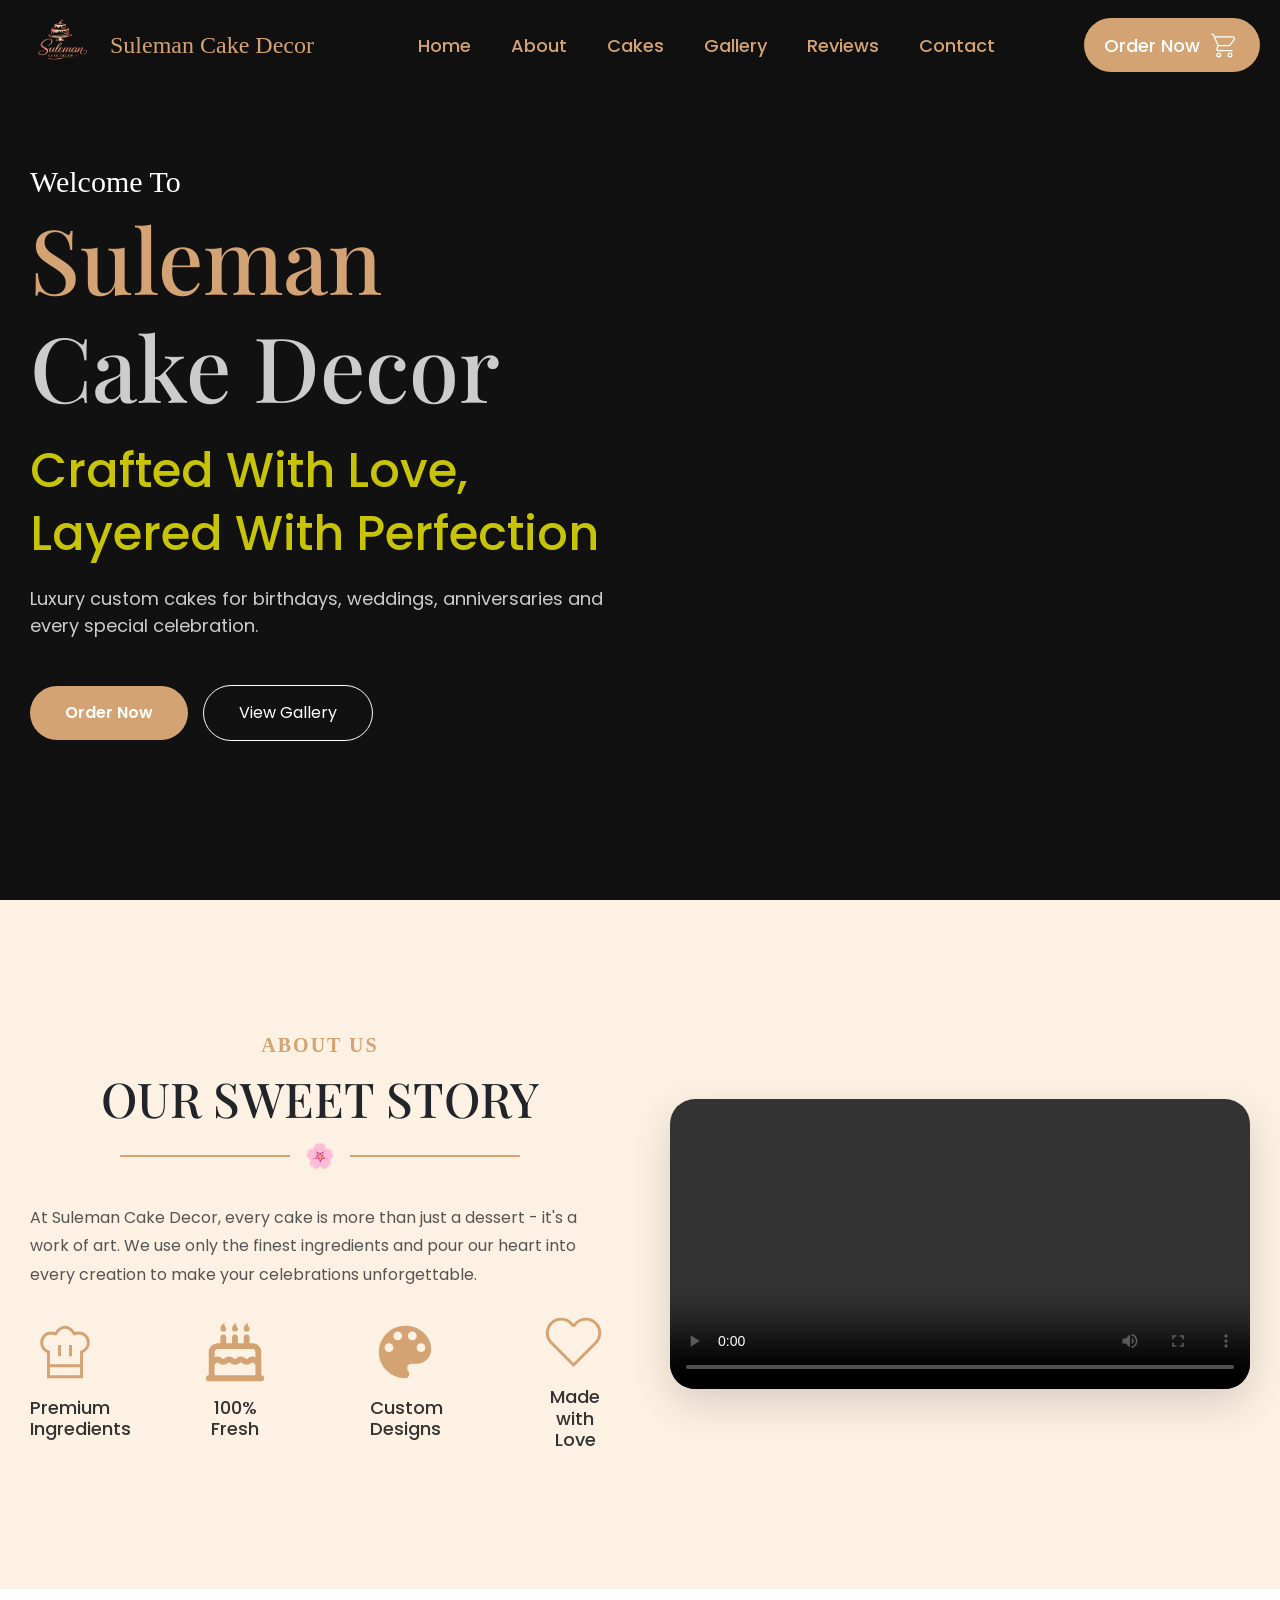
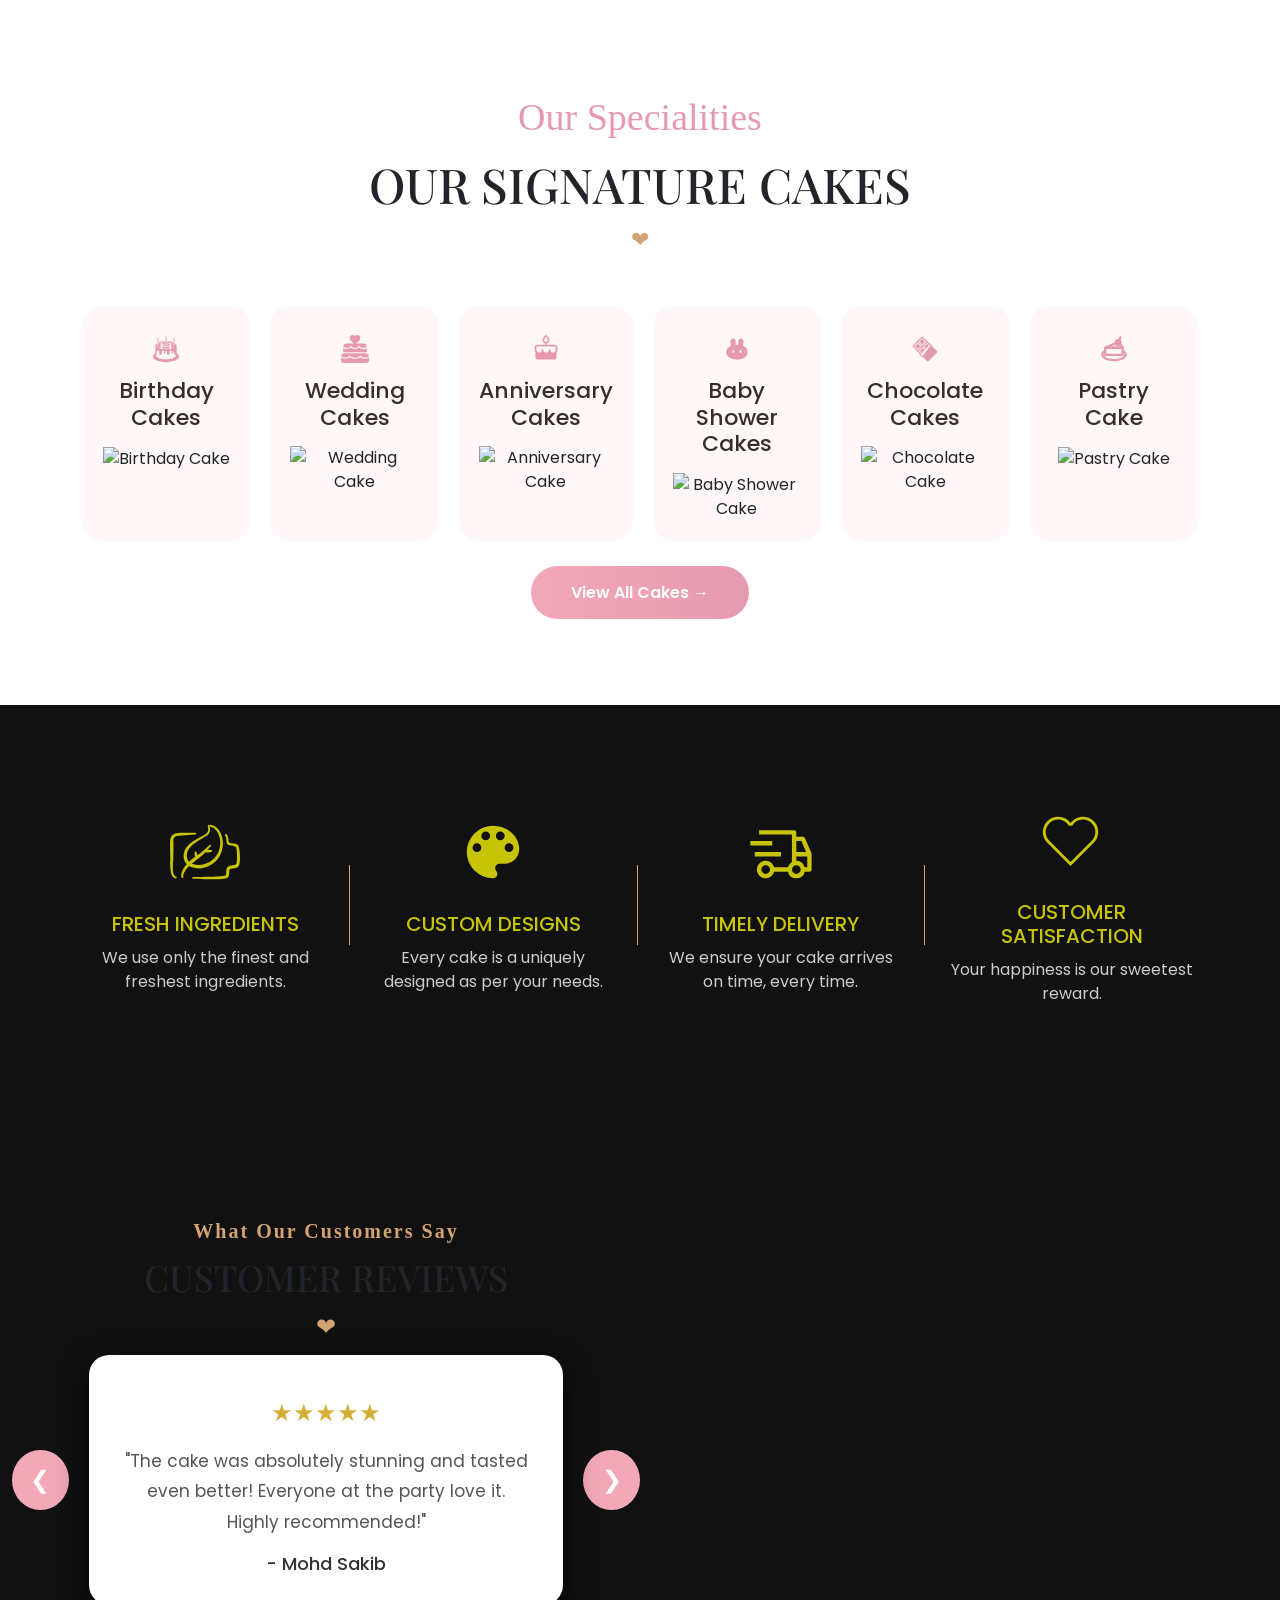
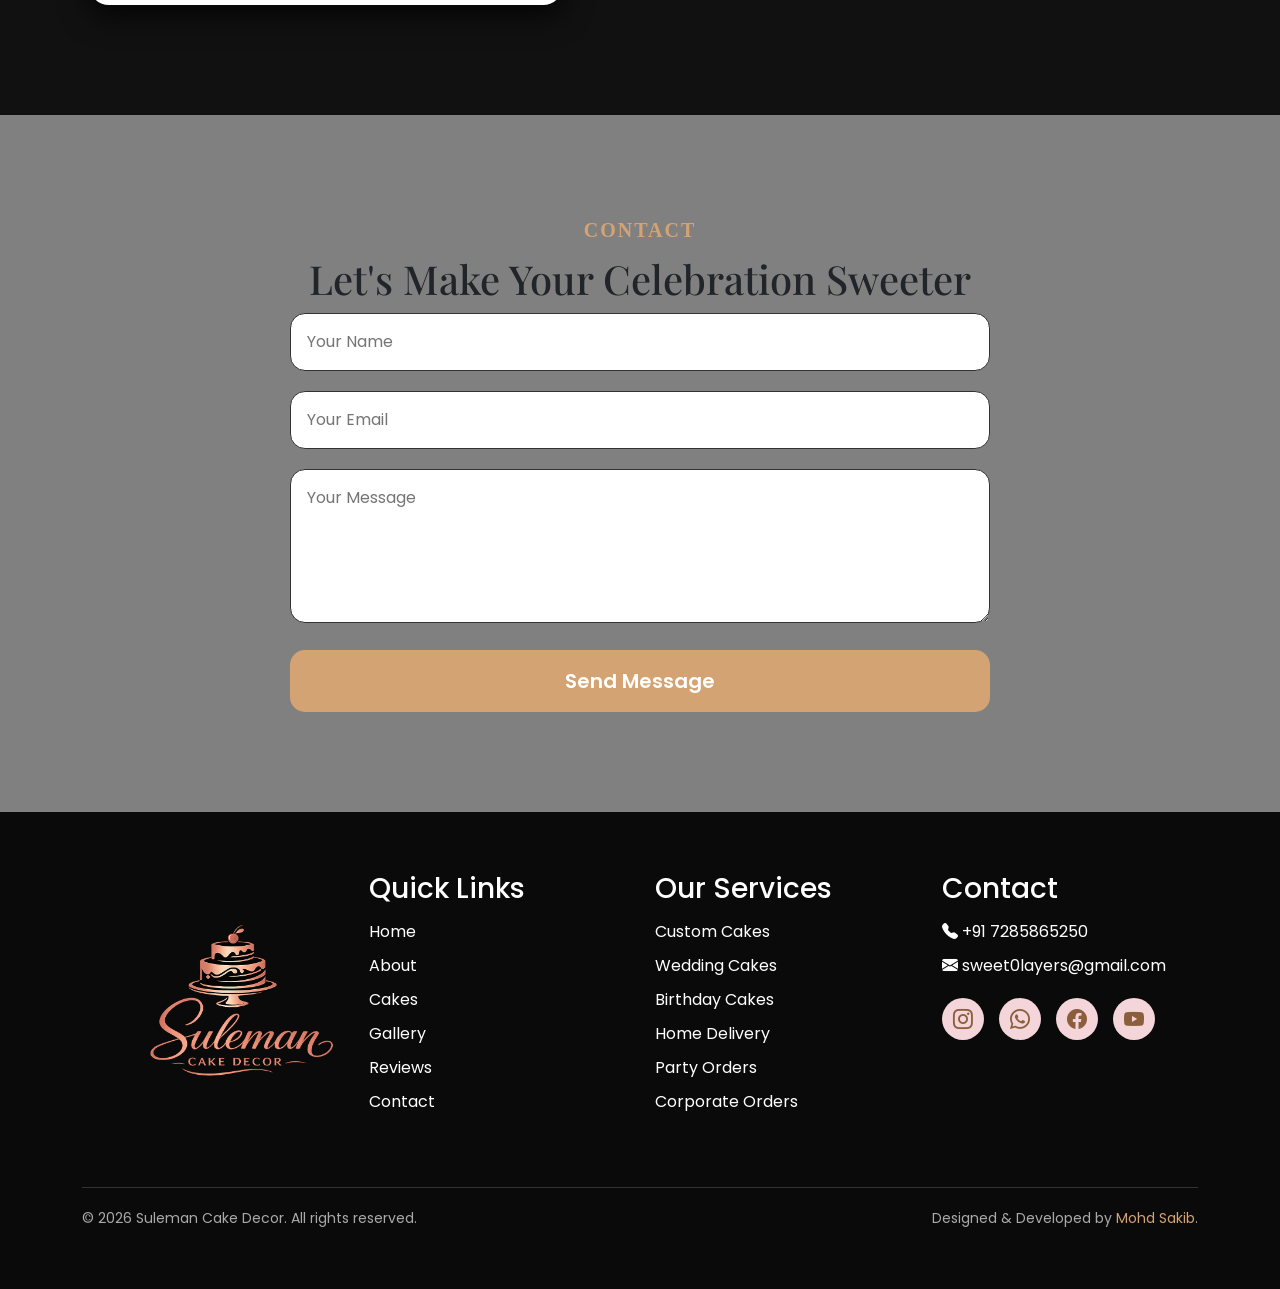
==== commit 56bf660c: "Fix Error" ====
--- a/index.html
+++ b/index.html
@@ -647,7 +647,7 @@
                         <li><a href="#home">Home</a></li>
                         <li><a href="#about">About</a></li>
                         <li><a href="#cakes">Cakes</a></li>
-                        <li><a href="#gallery">Gallery</a></li>
+                        <li><a href="#gallery" class="footer-gallery-link">Gallery</a></li>
                         <li><a href="#reviews">Reviews</a></li>
                         <li><a href="#contact">Contact</a></li>
                     </ul>
--- a/style.css
+++ b/style.css
@@ -35,7 +35,7 @@
 .navbar {
     width: 100%;
     padding: 5px 0;
-    background: skincolor;
+    background: rgba(17, 17, 17, 0.75);
     backdrop-filter: blur(10px);
 }
 
@@ -58,9 +58,8 @@
 
 .navbar-brand {
     font-family: 'Great Vibes', cursive;
-    font-size: 32px;
-    color: var(--primary) !important;
-    font-weight: 700;
+    font-size: 24px;
+    color: var(--primary)
 }
 
 .nav-link {
@@ -85,7 +84,7 @@
     text-align: center;
     padding: 12px 20px;
     border-radius: 50px;
-    font-weight: 600;
+    font-weight: 500;
     font-size: 18px;
     display: inline-flex;
     align-items: center;
@@ -118,6 +117,14 @@
     background-repeat: no-repeat;
     display: flex;
     align-items: center;
+    position: relative;
+}
+
+.hero .container,
+.hero .row,
+.hero .col-lg-6 {
+    position: relative;
+    z-index: 1;
 }
 
 .col-lg-6 {
@@ -937,7 +944,6 @@
         top: 100%;
         right: 15px;
         width: 250px;
-        ;
         background: #fff;
         border-radius: 12px;
         padding: 15px;
@@ -1062,6 +1068,7 @@
         content: '';
         position: absolute;
         inset: 0;
+        pointer-events: none;
     }
 
     .welcome-text {
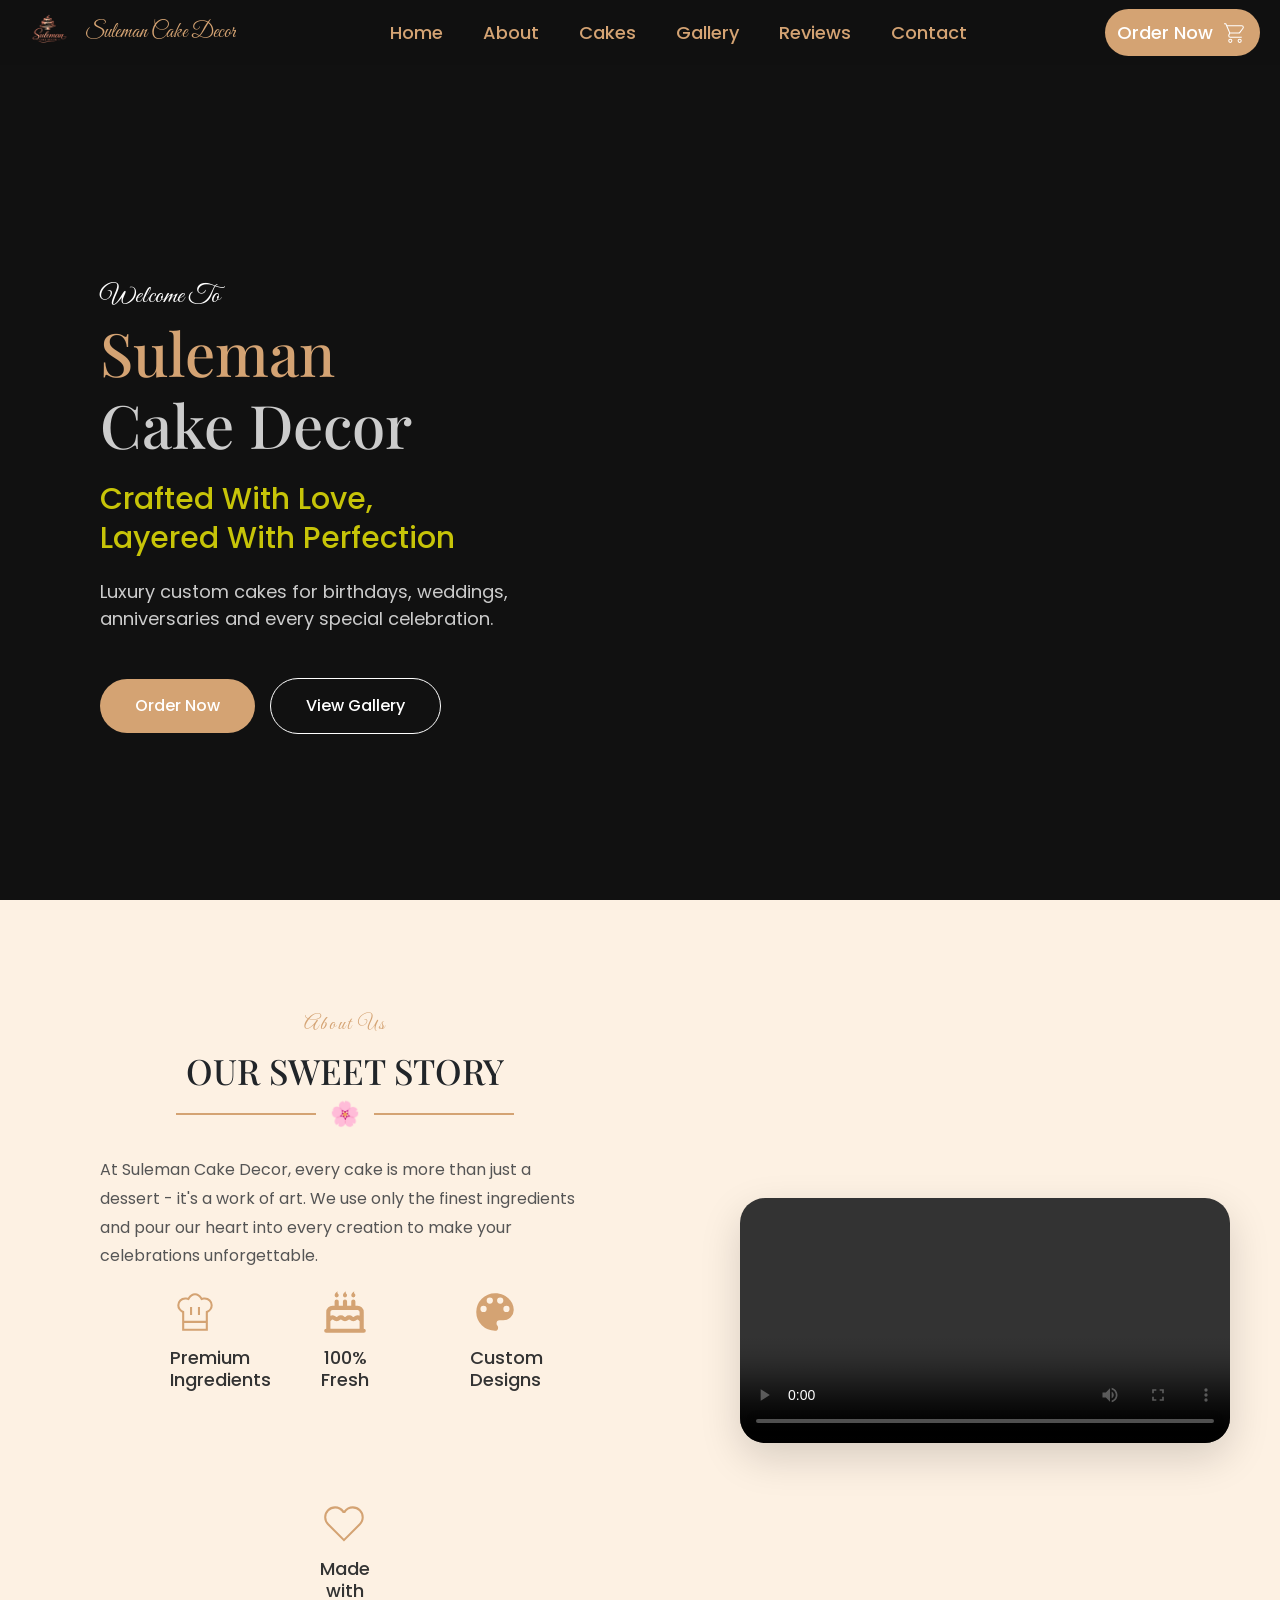
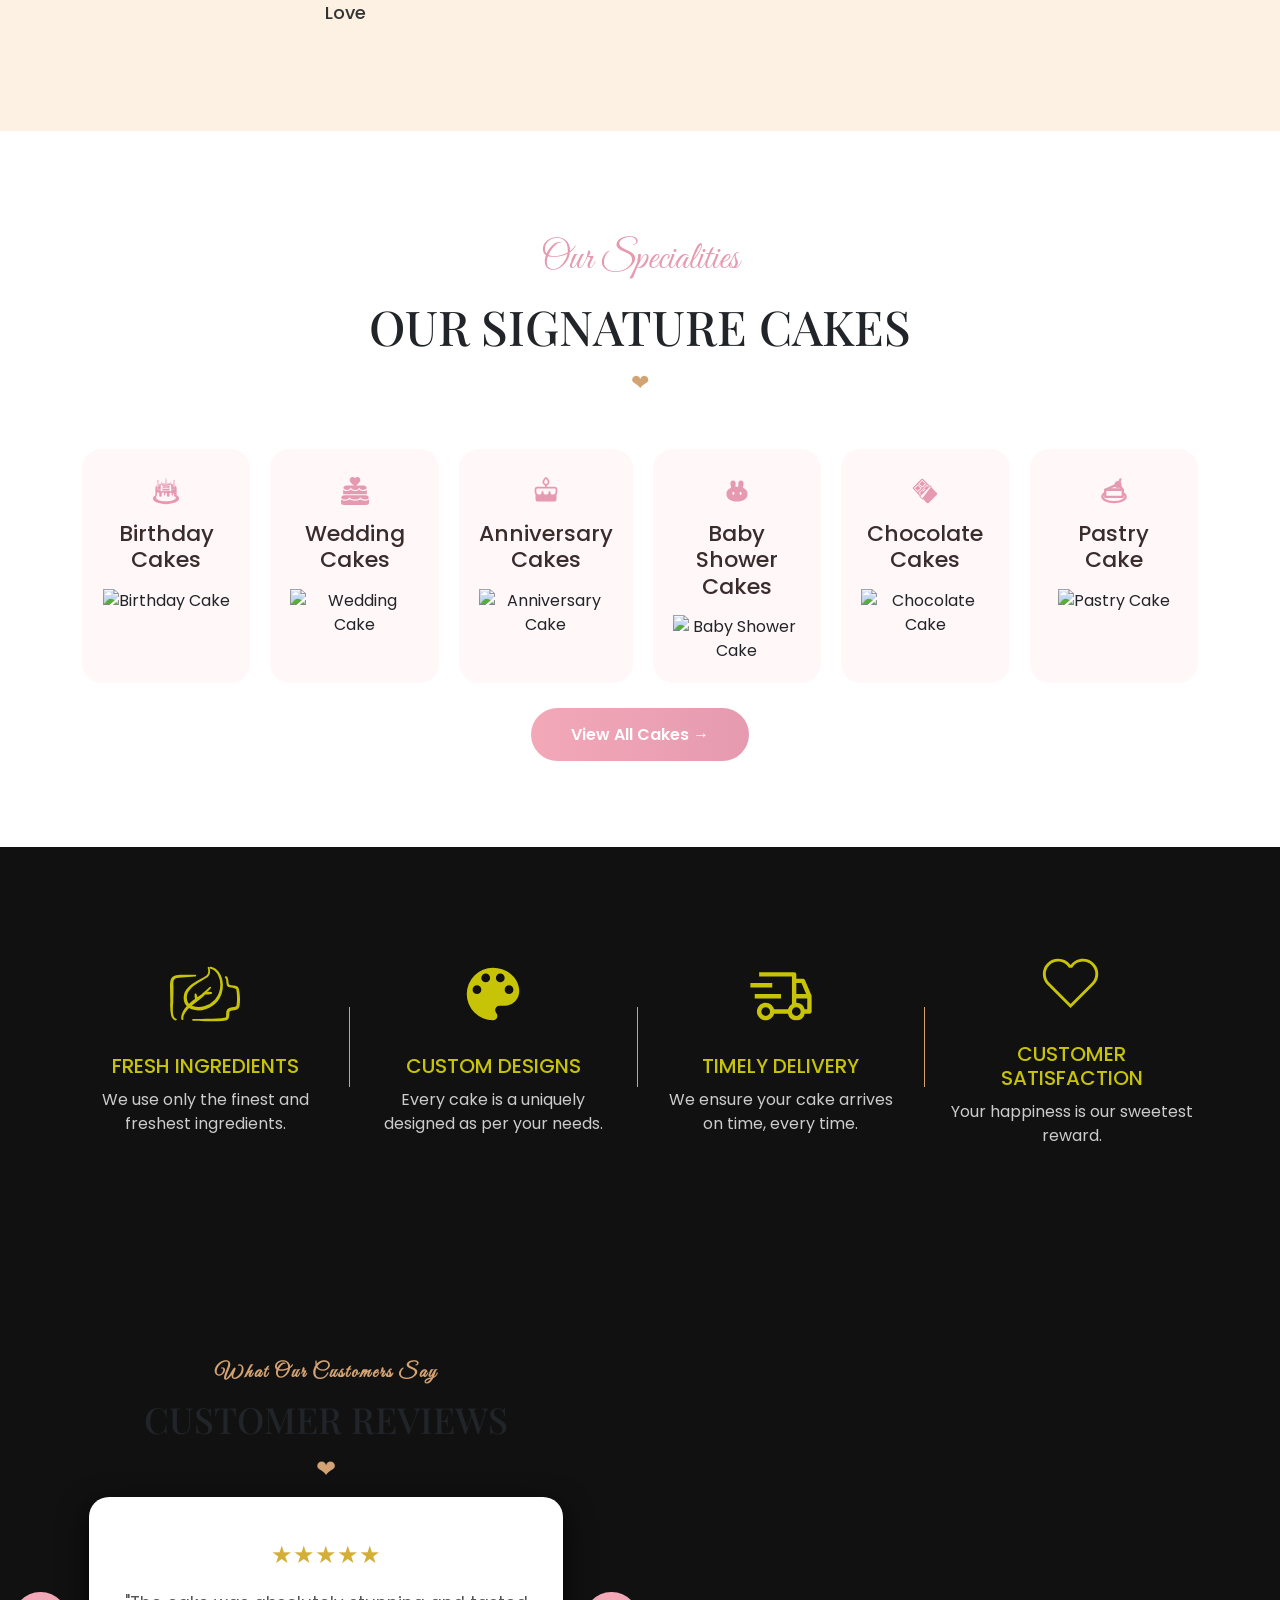
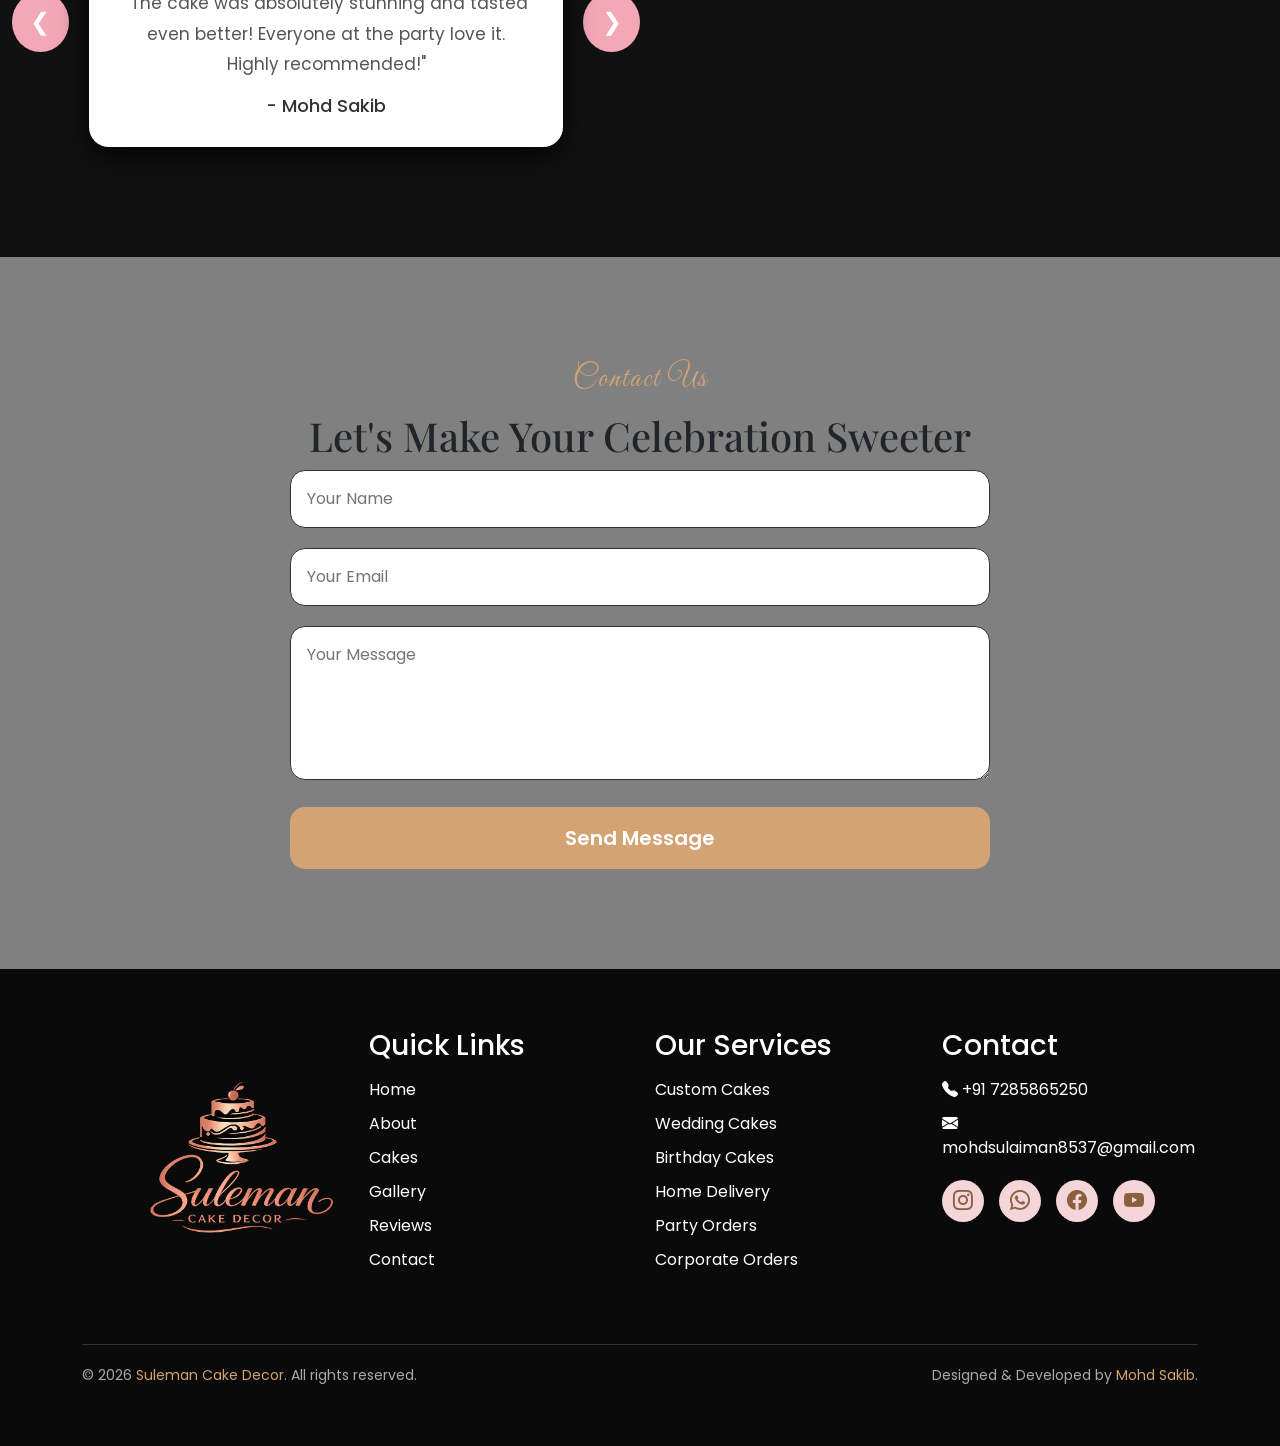
==== commit caeafecb: "update" ====
--- a/index.html
+++ b/index.html
@@ -14,7 +14,7 @@
 
     <!-- Google Fonts -->
     <link
-        href="https://fonts.googleapis.com/css2?family=Playfair+Display:wght@500;600;700&family=Poppins:wght@300;400;500;600&display=swap"
+        href="https://fonts.googleapis.com/css2?family=Great+Vibes&family=Playfair+Display:wght@500;600;700&family=Poppins:wght@300;400;500;600&display=swap"
         rel="stylesheet">
 
     <!-- CSS -->
@@ -141,7 +141,7 @@
                 <div class="col-lg-6">
 
                     <span class="section-tag">
-                        ABOUT US
+                        About Us
                     </span>
 
                     <h2 class="section-title">
@@ -332,7 +332,7 @@
 
         <div class="gallery-heading">
             <span class="gallery-tag">Our Collection</span>
-            <h2 class="gallery-title">CAKE GALLERY</h2>
+            <h2 class="gallery-title">Cake Gallery</h2>
         </div>
 
         <div class="filter-buttons">
@@ -574,14 +574,14 @@
                         <div class="stars">★★★★★</div>
                         <p>"Suleman Cake Decor made our wedding cake and it was a masterpiece! The design was exactly what we
                             wanted and the flavor was divine."</p>
-                        <h5>- Harsh Verma</h5>
+                        <h5>- Abubakar</h5>
                     </div>
 
                     <div class="review-card">
                         <div class="stars">★★★★★</div>
                         <p>"I ordered a custom cake for my son's birthday and it was a huge hit! The team was so helpful
                             and the cake was delicious."</p>
-                        <h5>- Fiaz Noor</h5>
+                        <h5>- Abuzar</h5>
                     </div>
 
                     <button class="arrow next">&#10095;</button>
@@ -604,7 +604,7 @@
             <div class=" text-center">
 
                 <span class="section-tag">
-                    CONTACT
+                    Contact Us
                 </span>
 
                 <h2 class="section-title">
@@ -674,7 +674,7 @@
                         </li>
 
                         <li><i class="bi bi-envelope-fill"></i>
-                            <a href="mailto:sweet0layers@gmail.com">sweet0layers@gmail.com</a>
+                            <a href="mailto:mohdsulaiman8537@gmail.com">mohdsulaiman8537@gmail.com</a>
                         </li>
                     </ul>
 
@@ -701,7 +701,7 @@
 
             <div class="footer-bottom">
                 <div class="left">
-                    &copy; 2026 Suleman Cake Decor. All rights reserved.
+                    &copy; 2026 <a href="https://www.sulemancakedecor.com" target="_blank">Suleman Cake Decor</a>. All rights reserved.
                 </div>
                 <div class="right">
                     Designed & Developed by <a href="https://www.linkedin.com/in/imohdsakib/" target="_blank">Mohd Sakib</a>.
--- a/style.css
+++ b/style.css
@@ -1,6 +1,4 @@
-*,
-*::before,
-*::after {
+* {
     margin: 0;
     padding: 0;
     box-sizing: border-box;
@@ -15,6 +13,13 @@
     font-family: 'Poppins', sans-serif;
     background: #111111;
     overflow-x: hidden;
+}
+
+html.modal-open,
+body.modal-open {
+    overflow: hidden;
+    touch-action: none;
+    overscroll-behavior: none;
 }
 
 /* =========================
@@ -50,16 +55,31 @@
 }
 
 .logo {
-    width: 80px;
+    width: 55px;
     height: auto;
     border-radius: 50%;
     margin-right: 10px;
 }
 
+.logo:hover {
+    transform: scale(1.1);
+}
+
 .navbar-brand {
     font-family: 'Great Vibes', cursive;
-    font-size: 24px;
-    color: var(--primary)
+    font-size: 21px;
+    color: var(--primary);
+    line-height: 1.1;
+    max-width: 220px;
+    white-space: nowrap;
+    overflow: hidden;
+    text-overflow: ellipsis;
+    transition: all .3s ease;
+}
+
+.navbar-brand:hover {
+    color: rgb(70, 28, 28);
+    transform: translateY(-3px);
 }
 
 .nav-link {
@@ -82,7 +102,7 @@
     color: white;
     text-decoration: none;
     text-align: center;
-    padding: 12px 20px;
+    padding: 10px 12px;
     border-radius: 50px;
     font-weight: 500;
     font-size: 18px;
@@ -92,7 +112,7 @@
 }
 
 .order-btn svg {
-    width: 30px;
+    width: 25px;
     height: auto;
     margin-left: 10px;
 }
@@ -127,21 +147,21 @@
     z-index: 1;
 }
 
-.col-lg-6 {
-    padding: 30px;
+.hero .col-lg-6 {
+    padding: 110px 50px 0px 100px;
 }
 
 .welcome-text {
     position: relative;
     z-index: 10;
-    max-width: 700px;
+    max-width: 500px;
     font-family: 'Great Vibes', cursive;
-    font-size: 30px;
+    font-size: 26px;
     color: white;
 }
 
 .hero-title {
-    font-size: 90px;
+    font-size: 60px;
     font-family: 'Playfair Display', serif;
     color: var(--primary);
 }
@@ -151,7 +171,7 @@
 }
 
 .hero-heading {
-    font-size: 48px;
+    font-size: 30px;
     line-height: 1.3;
     margin: 20px 0;
     color: #eeea06d2;
@@ -190,24 +210,27 @@
     text-decoration: none;
     padding: 15px 35px;
     border-radius: 50px;
-    font-weight: 600;
+    font-weight: 500;
 }
 
 .btn-primary-custom:hover {
     color: white;
+    transform: translateY(-3px);
 }
 
 .btn-outline-custom {
+    background: transparent;
     border: 1px solid white;
     color: white;
     text-decoration: none;
     padding: 15px 35px;
     border-radius: 50px;
+    font-weight: 500;
 }
 
 .btn-outline-custom:hover {
-    background: white;
     color: #111;
+    transform: translateY(-3px);
 }
 
 .hero-image {
@@ -216,87 +239,67 @@
     box-shadow: 0 20px 50px rgba(0, 0, 0, .4);
 }
 
+
 /* =========================
-   COMMON SECTION
+   ABOUT
 ========================= */
+
+.about-section .container {
+    max-width: 1400px;
+}
+
+.about-section {
+    padding: 100px 0;
+    background: #fdf1e3;
+}
+
+.about-section .col-lg-6 {
+    padding: 10px 50px 0px 100px;
+}
 
 .section-tag {
     color: var(--primary);
-    font-family: 'Playfair Display', serif;
+    font-family: 'Great Vibes', cursive;
     font-size: 20px;
-    font-weight: 600;
+    font-weight: 500;
     letter-spacing: 2px;
+    display: flex;
+    align-items: center;
+    justify-content: center;
 }
 
 .section-title {
     font-family: 'Playfair Display', serif;
-    font-size: 48px;
+    font-size: 35px;
     margin-top: 10px;
     margin-bottom: 10px;
+    display: flex;
+    align-items: center;
+    justify-content: center;
 }
 
 .divider-line {
-    text-align: left;
+    text-align: center;
     color: var(--primary);
     font-size: 24px;
     margin-top: 0%;
     margin-bottom: 30px;
+    display: flex;
+    align-items: center;
+    justify-content: center;
 }
 
 .divider-line::before,
 .divider-line::after {
     content: '';
-    display: inline-block;
-    width: 170px;
+    width: 140px;
     height: 2px;
     background: var(--primary);
-    vertical-align: middle;
-    margin: 0 15px;
-}
-
-/* =========================
-   ABOUT
-========================= */
-
-.about-section .container {
-    max-width: 1400px;
-}
-
-.about-section {
-    padding: 100px 0;
-    background: #fdf1e3;
-}
-
-.section-tag {
-    color: var(--primary);
-    font-family: 'Great Vibes', cursive;
-    font-size: 20px;
-    font-weight: 600;
-    letter-spacing: 2px;
-    display: flex;
-    align-items: center;
-    justify-content: center;
-}
-
-.section-title {
-    font-family: 'Playfair Display', serif;
-    font-size: 48px;
-    margin-top: 10px;
-    margin-bottom: 10px;
-    display: flex;
-    align-items: center;
-    justify-content: center;
-}
-
-.divider-line {
-    text-align: left;
-    color: var(--primary);
-    font-size: 24px;
-    margin-top: 0%;
-    margin-bottom: 30px;
-    display: flex;
-    align-items: center;
-    justify-content: center;
+}
+
+.divider-line span {
+    margin: 0 14px;
+    line-height: 1;
 }
 
 .about-section p {
@@ -316,7 +319,7 @@
 .about-icon {
     text-align: center;
     color: var(--primary);
-    width: 70px;
+    width: 50px;
     height: auto;
 }
 
@@ -541,33 +544,55 @@
     z-index: 10000;
     justify-content: center;
     align-items: center;
+    touch-action: manipulation;
 
 }
 
 #galleryModal .cake-modal-content {
+    background: transparent;
+    width: auto;
+    max-width: 95vw;
+    max-height: 90vh;
+    padding: 0;
+    border-radius: 0;
+    overflow: hidden;
+    display: flex;
     justify-content: center;
     align-items: center;
-    max-width: auto;
-    max-height: auto;
 }
 
 #galleryFullscreenImage {
     width: auto;
     height: auto;
-    max-width: none;
-    max-height: none;
+    max-width: 95vw;
+    max-height: 90vh;
+    object-fit: contain;
+    display: block;
     border-radius: 10px;
 }
 
 
 .close-gallery {
     position: absolute;
-    top: 20px;
-    right: 35px;
+    top: calc(12px + env(safe-area-inset-top));
+    right: calc(12px + env(safe-area-inset-right));
     color: #fff;
-    font-size: 40px;
+    font-size: 36px;
     font-weight: bold;
     cursor: pointer;
+    line-height: 1;
+    z-index: 10001;
+    width: 44px;
+    height: 44px;
+    display: flex;
+    align-items: center;
+    justify-content: center;
+    border-radius: 50%;
+    background: rgba(0, 0, 0, 0.45);
+}
+
+.close-gallery:hover {
+    background: rgba(0, 0, 0, 0.65);
 }
 
 
@@ -778,10 +803,13 @@
 }
 
 .contact-section .section-tag {
-    font-size: 20px;
+    font-family: 'Great Vibes', cursive;
+    color: var(--primary);
+    font-size: 30px;
 }
 
 .contact-section .section-title {
+    font-family: 'Playfair Display', serif;
     font-size: 40px;
 }
 
@@ -872,6 +900,8 @@
 }
 
 .footer-contact li a {
+    overflow: break-word;
+    word-wrap: break-word;
     color: #fff;
     text-decoration: none;
     transition: .3s;
@@ -1041,7 +1071,9 @@
     }
 
     .navbar-brand {
-        font-size: 30px;
+        font-size: 22px;
+        line-height: 1.1;
+        max-width: 170px;
     }
 
     .navbar-toggler {
@@ -1077,12 +1109,14 @@
     }
 
     .hero-title {
-        font-size: 45px;
+        font-size: 38px;
+        line-height: 1.05;
     }
 
     .hero-desc {
         max-width: 400px;
         text-align: left;
+        font-size: 16px;
     }
 
     .hero-buttons {
@@ -1092,6 +1126,18 @@
 
     .section-title {
         font-size: 34px;
+    }
+
+    .hero-heading {
+        font-size: 28px;
+        line-height: 1.2;
+        max-width: 360px;
+    }
+
+    .btn-primary-custom,
+    .btn-outline-custom {
+        padding: 12px 24px;
+        font-size: 14px;
     }
 
     .about-icon {
@@ -1243,6 +1289,45 @@
 
 @media(max-width: 480px) {
 
+    .navbar-brand {
+        font-size: 19px;
+        max-width: 128px;
+    }
+
+    .navbar-toggler {
+        width: 28px;
+        height: 28px;
+        padding: 2px;
+    }
+
+    .navbar-toggler-icon {
+        font-size: 13px;
+    }
+
+    .hero-title {
+        font-size: 30px;
+    }
+
+    .hero-heading {
+        font-size: 22px;
+        max-width: 300px;
+    }
+
+    .hero-desc {
+        font-size: 15px;
+        max-width: 300px;
+    }
+
+    .hero-buttons {
+        gap: 10px;
+    }
+
+    .btn-primary-custom,
+    .btn-outline-custom {
+        padding: 10px 18px;
+        font-size: 13px;
+    }
+
     .hero {
         background-image: url(images/bg.png);
         background-position: left center;
@@ -1326,7 +1411,8 @@
 @media(max-width: 360px) {
 
     .navbar-brand {
-        font-size: 24px;
+        font-size: 17px;
+        max-width: 112px;
     }
 
     .hero {
